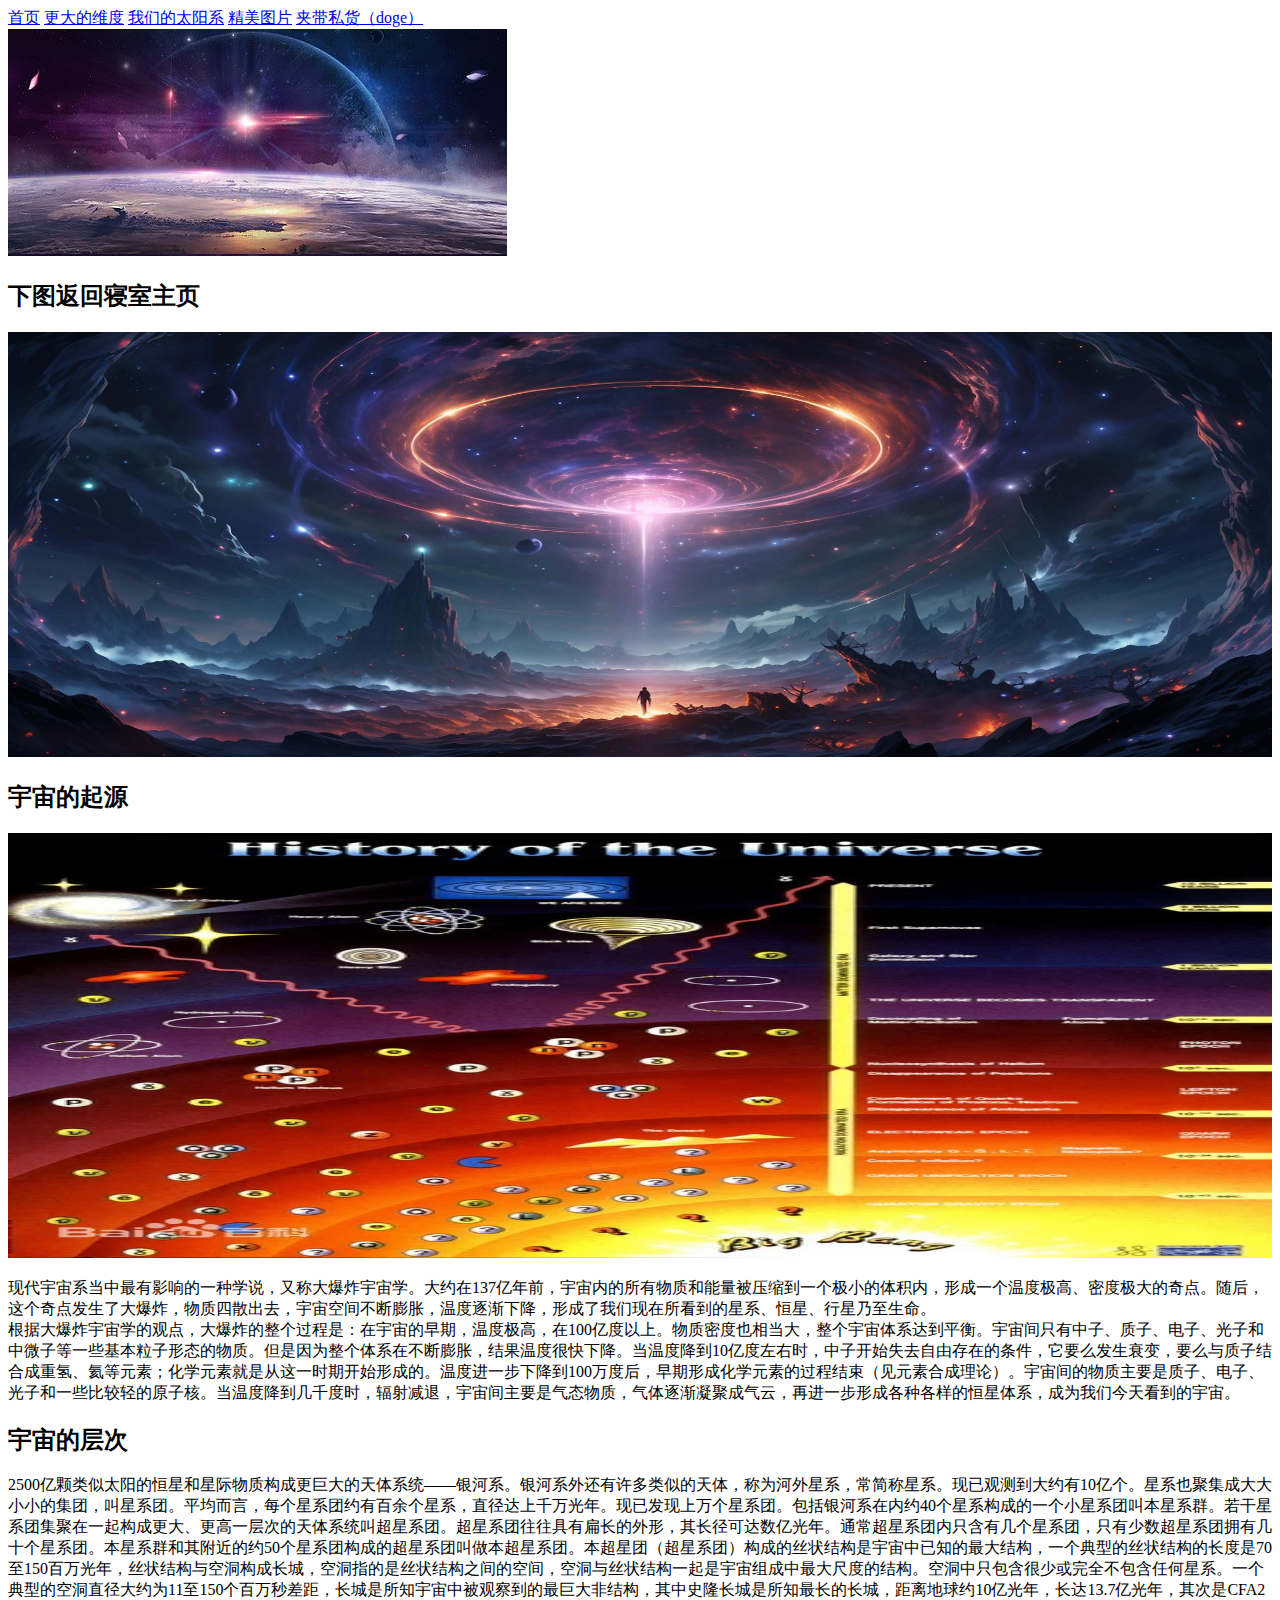
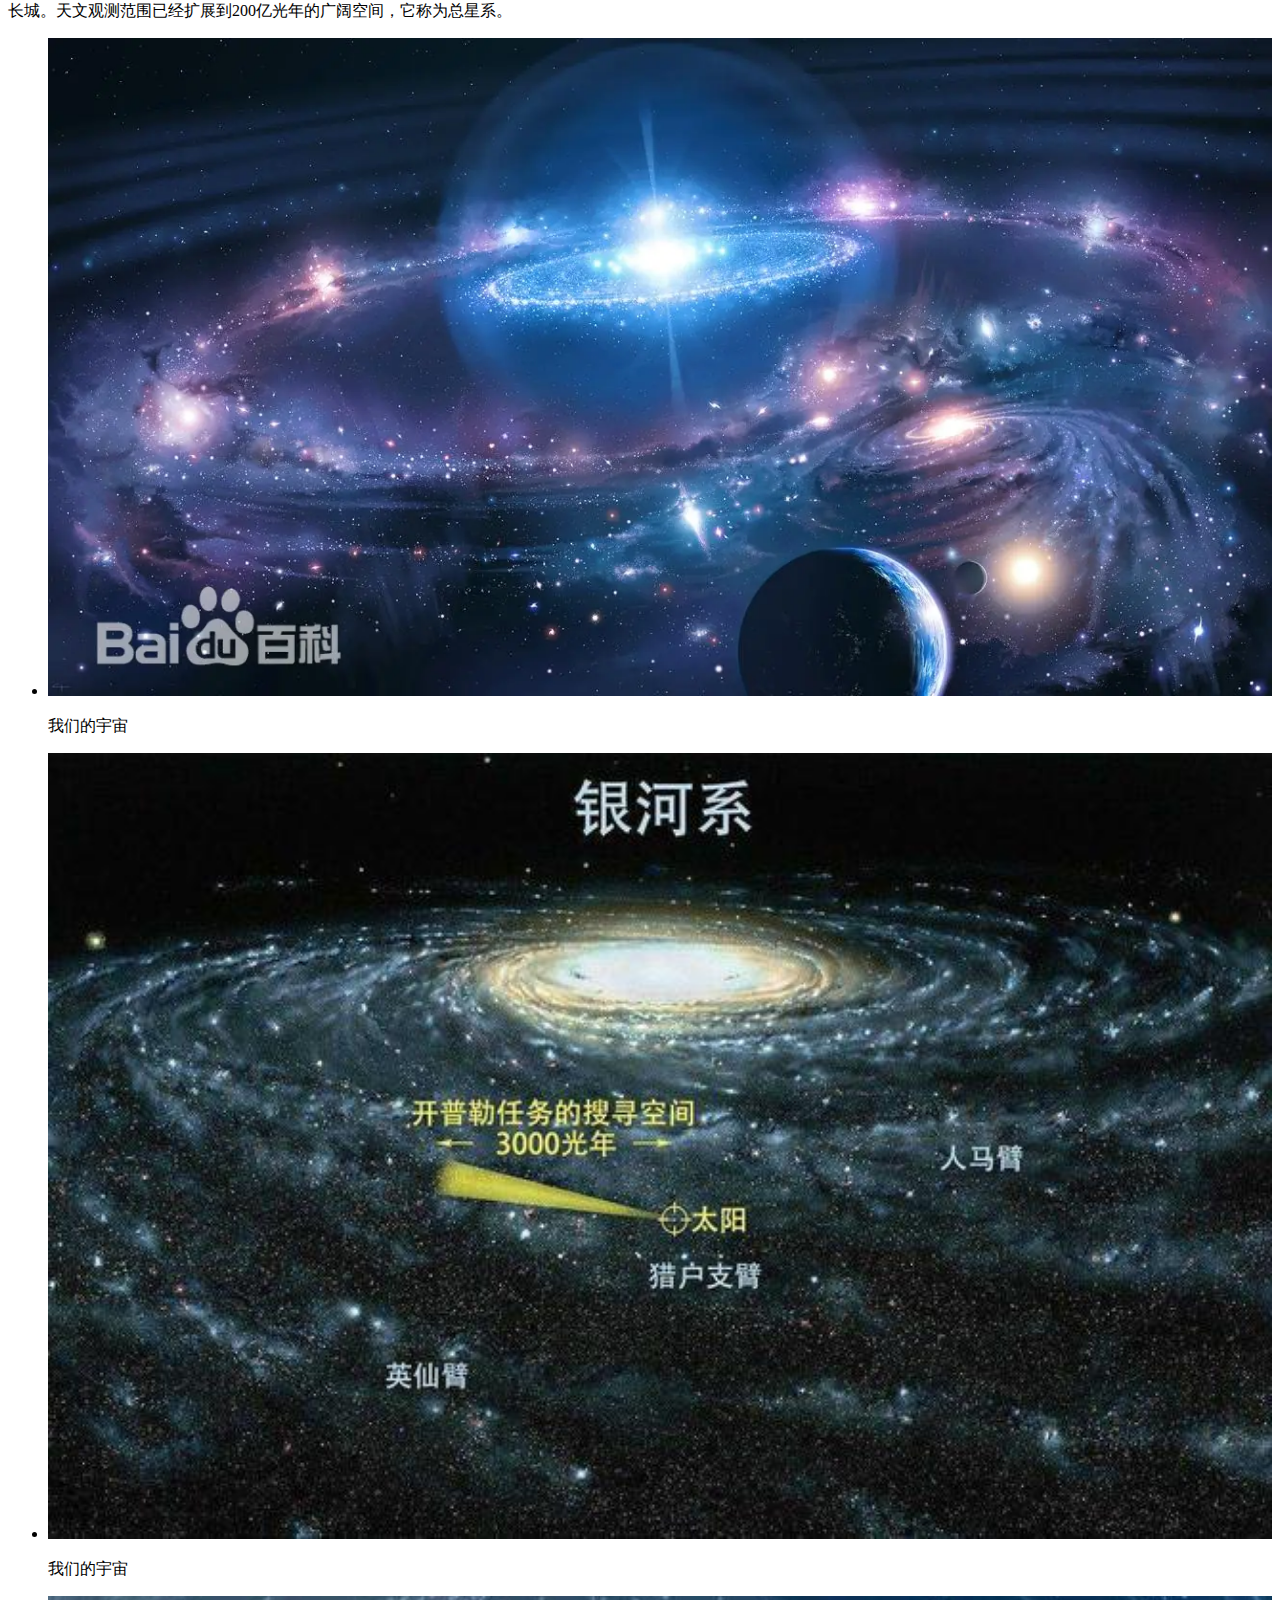
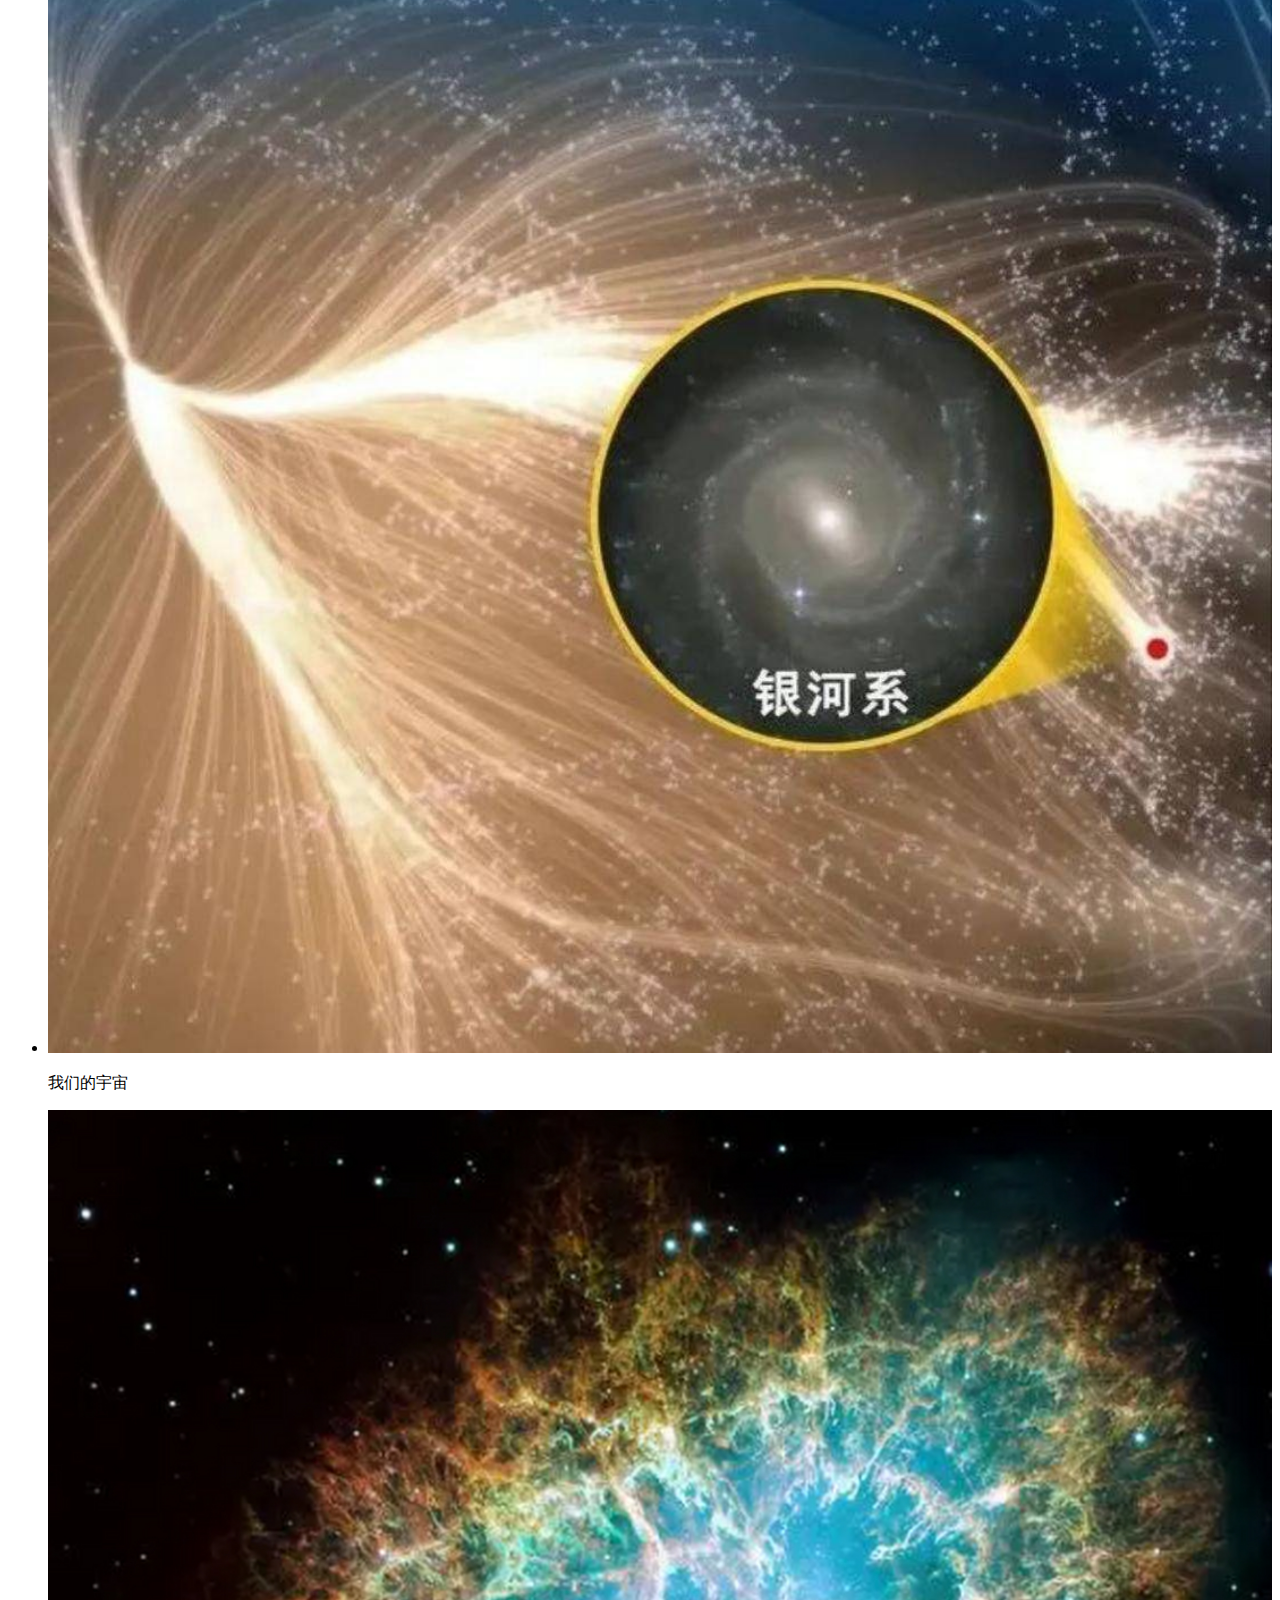
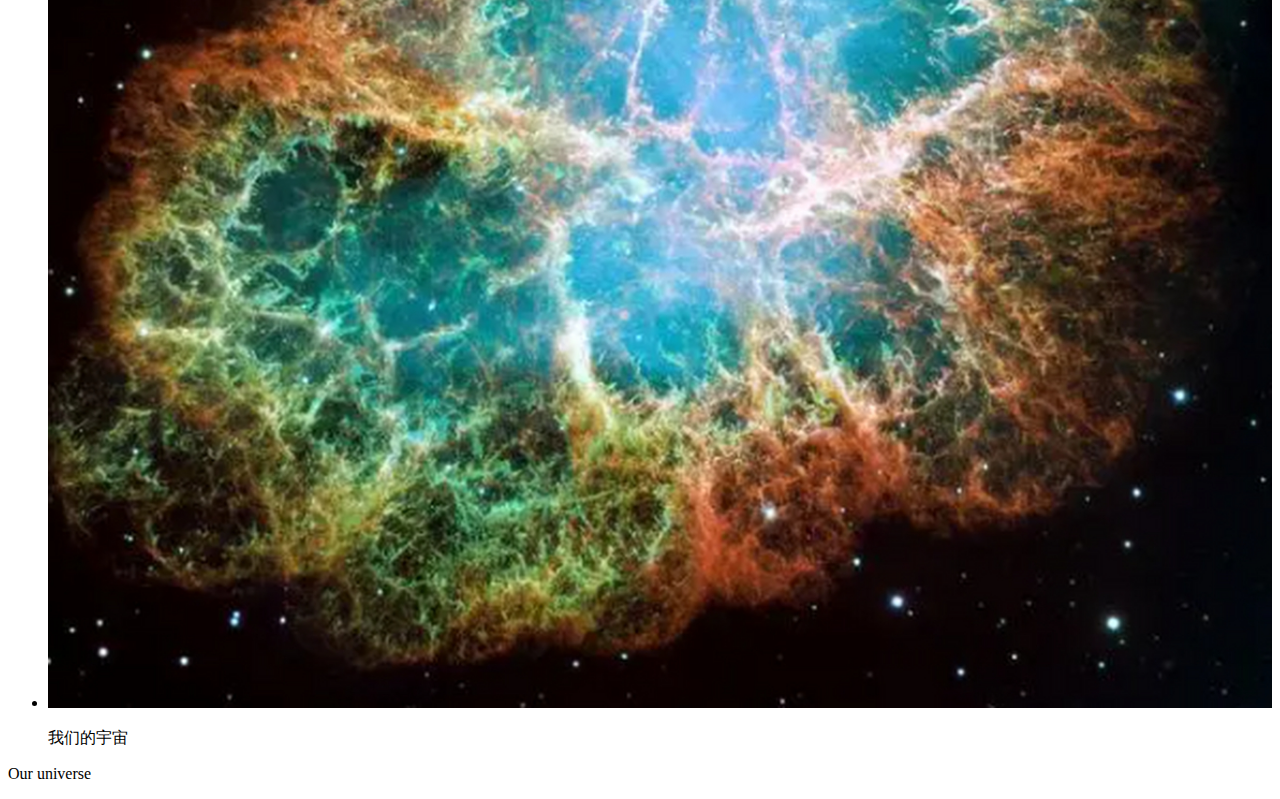
==== index.html @ 3bed8259 "Update index.html" ====
<!DOCTYPE html>
<html>
	<head>
		<meta charset="utf-8">
		<meta name="viewport" content="width=device-width, initial-scale=1">
		<link type="text/css" rel="stylesheet" href="css/bootstrap.css" />
		<link type="text/css" rel="stylesheet" href="css/css.css" />
		<script src="js/jquery.min.js"></script>
		<script type="text/javascript" src="js/bootstrap.js"></script>
		<title>首页</title>
	</head>
	<body style="background:#fff;">
		<!--顶部-->
		<div class="container">
			<header>
				<div class="nav">
				<a href="index.html">首页</a>
				<a href="2nd.html">更大的维度</a>
				<a href="3rd.html">我们的太阳系</a>
				<a href="4th.html">精美图片</a>
				<a href="5th.html">夹带私货（doge）</a>
					<div class="clear">
						</div>
					</div>
			</header>
			<!--内容-->
			<div class=" con">
				<div class="pic">
					<div class="banner">
						<div id="myCarousel" class="carousel slide">
					<img src="banner.jpg">		
					<h2 class="Title">下图返回寝室主页</h2>
					<img src="14.jpg" width="100%" height = "425"/>
				</div>
				<div class="Part1 container">
					<h2 class="Title">宇宙的起源</h2>
					<div class="col-sm-6"> <img src="origin.jpg" width="100%" height = "425"/> </div>
					<div class="col-sm-6 text">
						<p> 现代宇宙系当中最有影响的一种学说，又称大爆炸宇宙学。大约在137亿年前，宇宙内的所有物质和能量被压缩到一个极小的体积内，形成一个温度极高、密度极大的奇点。随后，这个奇点发生了大爆炸，物质四散出去，宇宙空间不断膨胀，温度逐渐下降，形成了我们现在所看到的星系、恒星、行星乃至生命。‌<br>
						根据大爆炸宇宙学的观点，大爆炸的整个过程是：在宇宙的早期，温度极高，在100亿度以上。物质密度也相当大，整个宇宙体系达到平衡。宇宙间只有中子、质子、电子、光子和中微子等一些基本粒子形态的物质。但是因为整个体系在不断膨胀，结果温度很快下降。当温度降到10亿度左右时，中子开始失去自由存在的条件，它要么发生衰变，要么与质子结合成重氢、氦等元素；化学元素就是从这一时期开始形成的。温度进一步下降到100万度后，早期形成化学元素的过程结束（见元素合成理论）。宇宙间的物质主要是质子、电子、光子和一些比较轻的原子核。当温度降到几千度时，辐射减退，宇宙间主要是气态物质，气体逐渐凝聚成气云，再进一步形成各种各样的恒星体系，成为我们今天看到的宇宙。
						</p>
					</div>
				</div>
				<div class="container part2">
					<h2 class="Title"> 宇宙的层次 </h2>
					2500亿颗类似太阳的恒星和星际物质构成更巨大的天体系统——银河系。银河系外还有许多类似的天体，称为河外星系，常简称星系。现已观测到大约有10亿个。星系也聚集成大大小小的集团，叫星系团。平均而言，每个星系团约有百余个星系，直径达上千万光年。现已发现上万个星系团。包括银河系在内约40个星系构成的一个小星系团叫本星系群。若干星系团集聚在一起构成更大、更高一层次的天体系统叫超星系团。超星系团往往具有扁长的外形，其长径可达数亿光年。通常超星系团内只含有几个星系团，只有少数超星系团拥有几十个星系团。本星系群和其附近的约50个星系团构成的超星系团叫做本超星系团。本超星团（超星系团）构成的丝状结构是宇宙中已知的最大结构，一个典型的丝状结构的长度是70至150百万光年，丝状结构与空洞构成长城，空洞指的是丝状结构之间的空间，空洞与丝状结构一起是宇宙组成中最大尺度的结构。空洞中只包含很少或完全不包含任何星系。一个典型的空洞直径大约为11至150个百万秒差距，长城是所知宇宙中被观察到的最巨大非结构，其中史隆长城是所知最长的长城，距离地球约10亿光年，长达13.7亿光年，其次是CFA2长城。天文观测范围已经扩展到200亿光年的广阔空间，它称为总星系。
					<ul>
						<li class="col-sm-3"><img src="rank.jpg" width="100%" style="object-fit: cover;" /> <p>我们的宇宙</p></li>
						<li class="col-sm-3"><img src="picture.jpg" width="100%" style="object-fit: cover;" /> <p>我们的宇宙</p></li>
						<li class="col-sm-3"><img src="big.jpg" width="100%" style="object-fit: cover;" /> <p>我们的宇宙</p></li>
						<li class="col-sm-3"><img src="star.jpg" width="100%" style="object-fit: cover;" /> <p>我们的宇宙</p></li>
					</ul>
				</div>
				
			</div>
			<!--底部-->
			<footer>
				<p>Our universe</p>
			</footer>
		</div>
	</body>
</html>
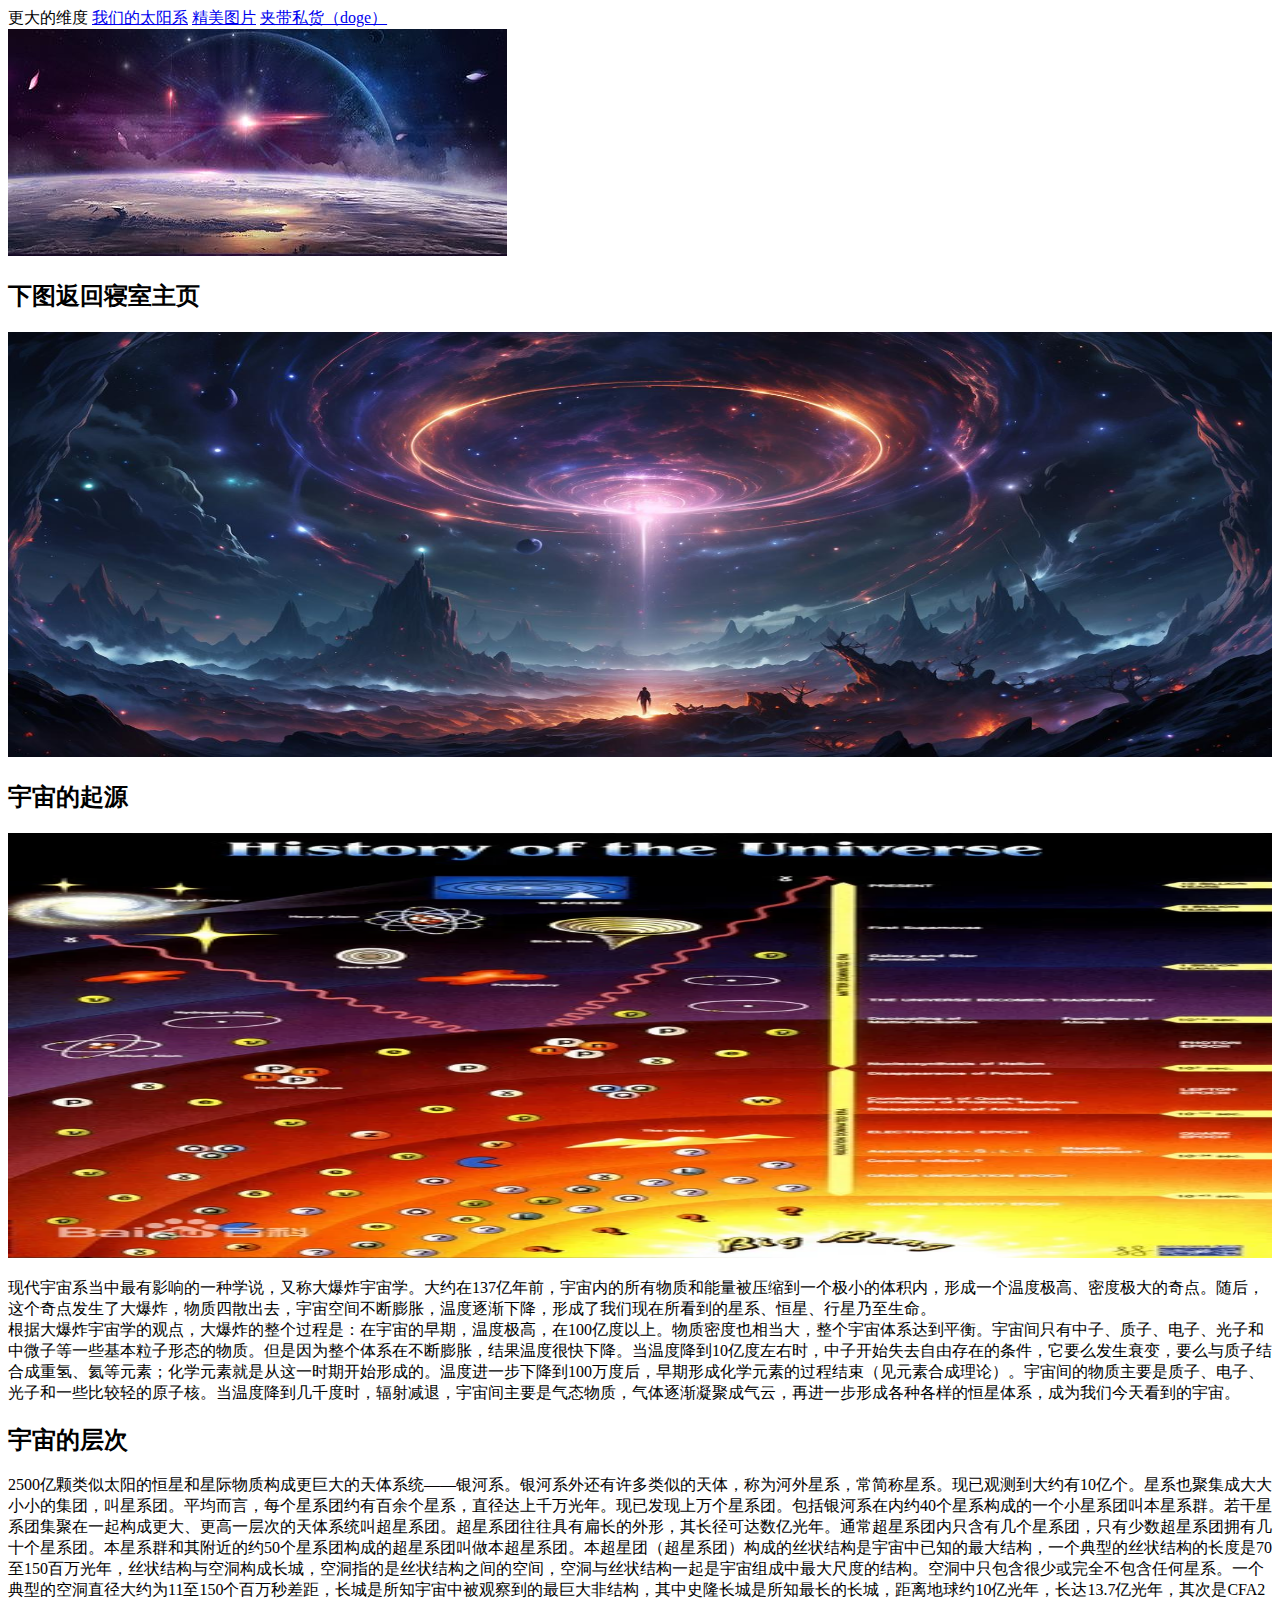
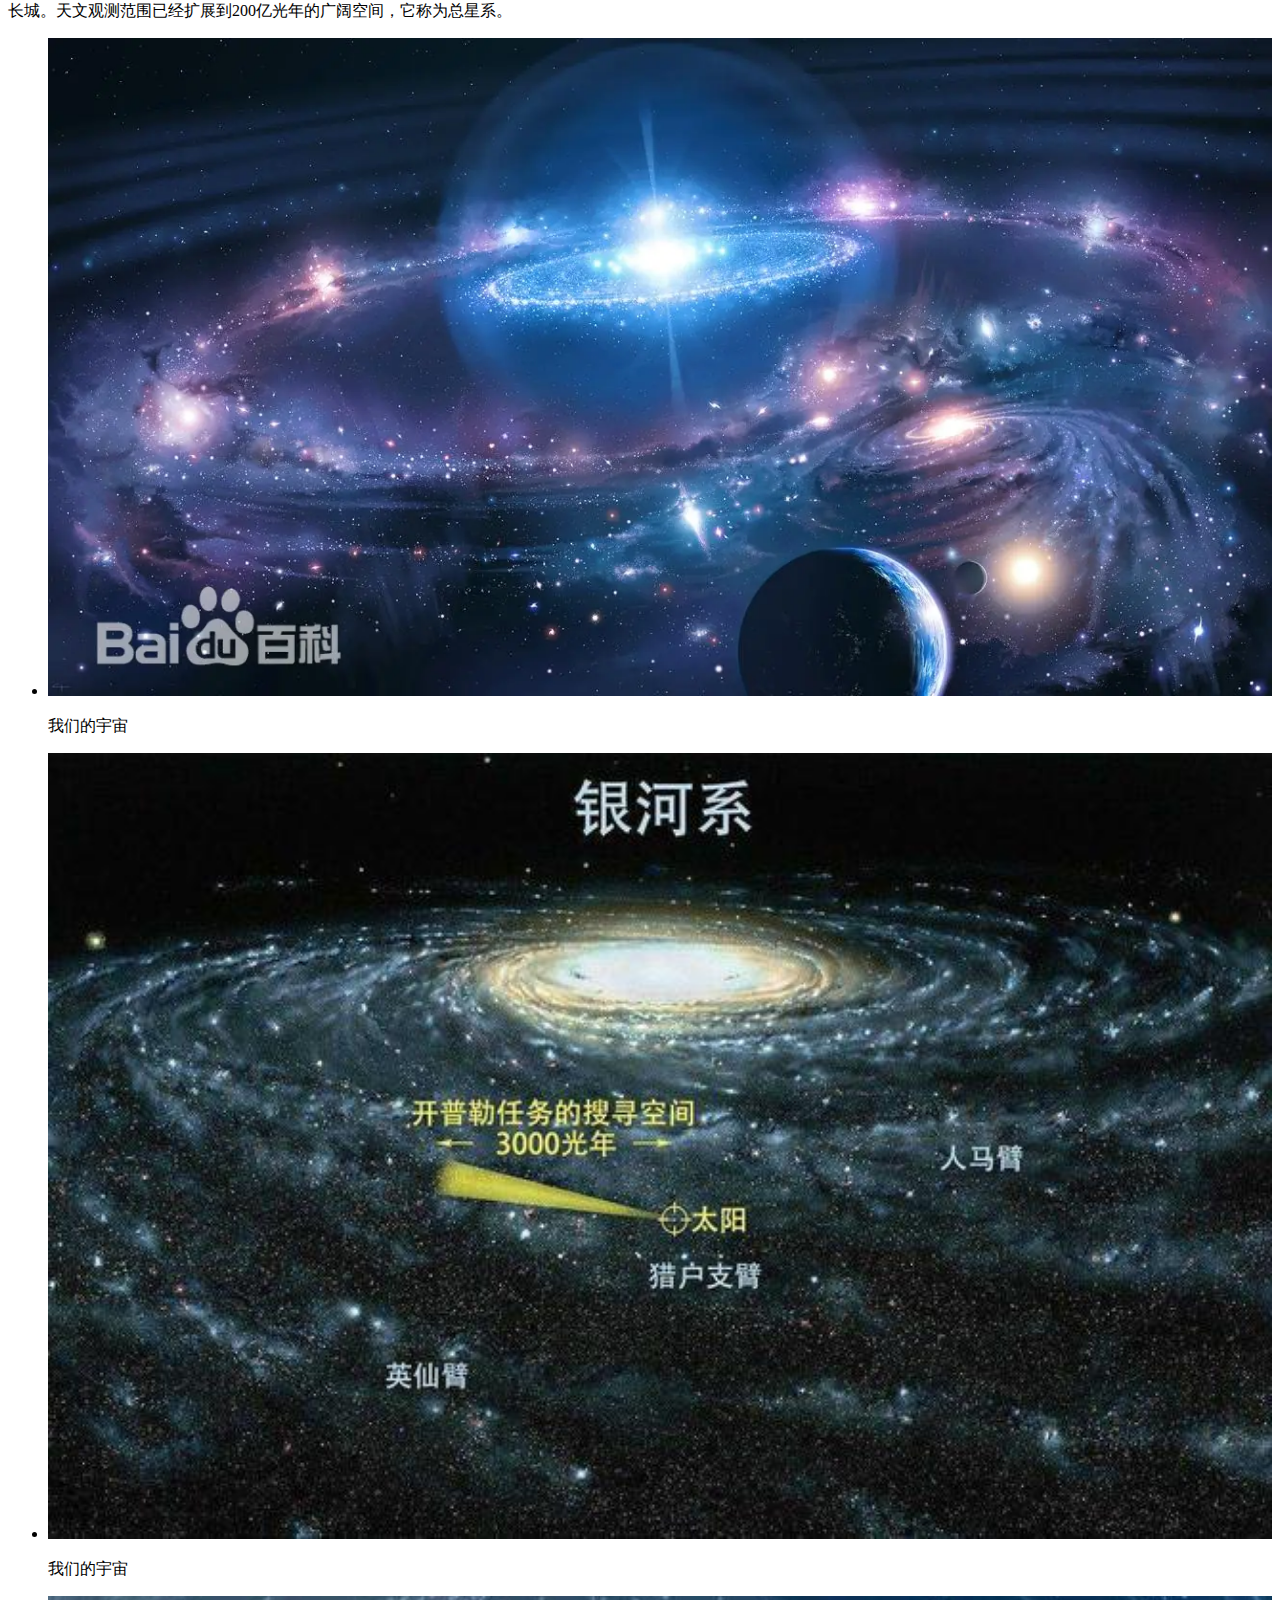
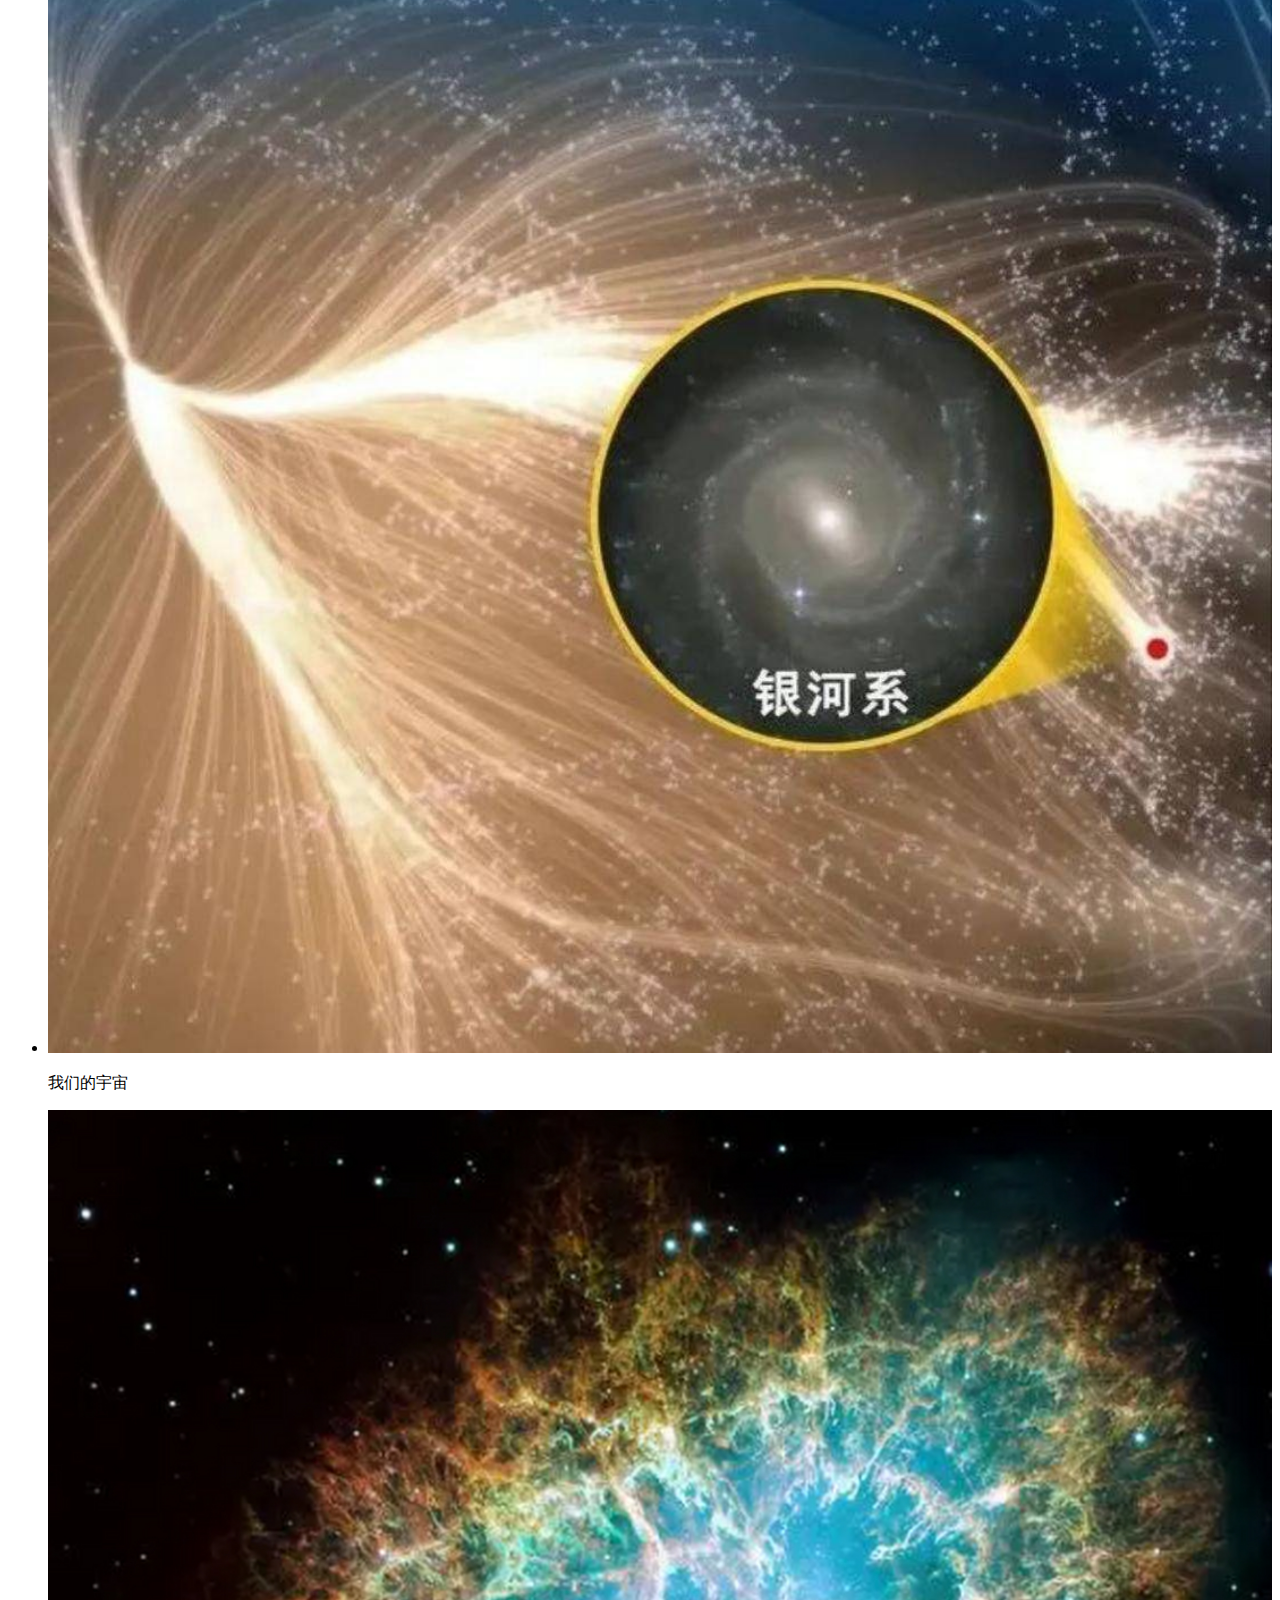
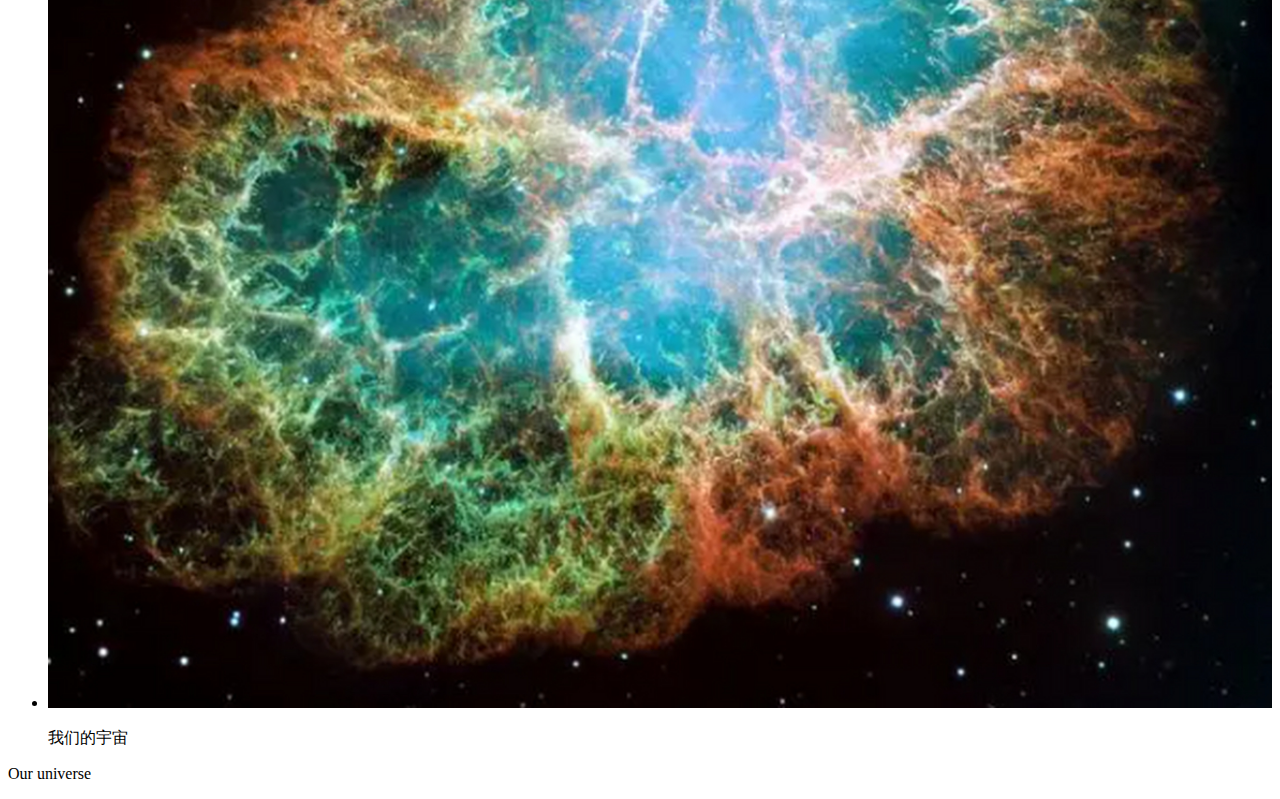
==== commit d53aa56f: "Update index.html" ====
--- a/index.html
+++ b/index.html
@@ -14,7 +14,8 @@
 		<div class="container">
 			<header>
 				<div class="nav">
-				<a href="index.html">首页</a>
+					<div>
+				<area shape="rect" coords="90,696,310,754"href="index.html" target="_self" alt="首页”>
 				<a href="2nd.html">更大的维度</a>
 				<a href="3rd.html">我们的太阳系</a>
 				<a href="4th.html">精美图片</a>
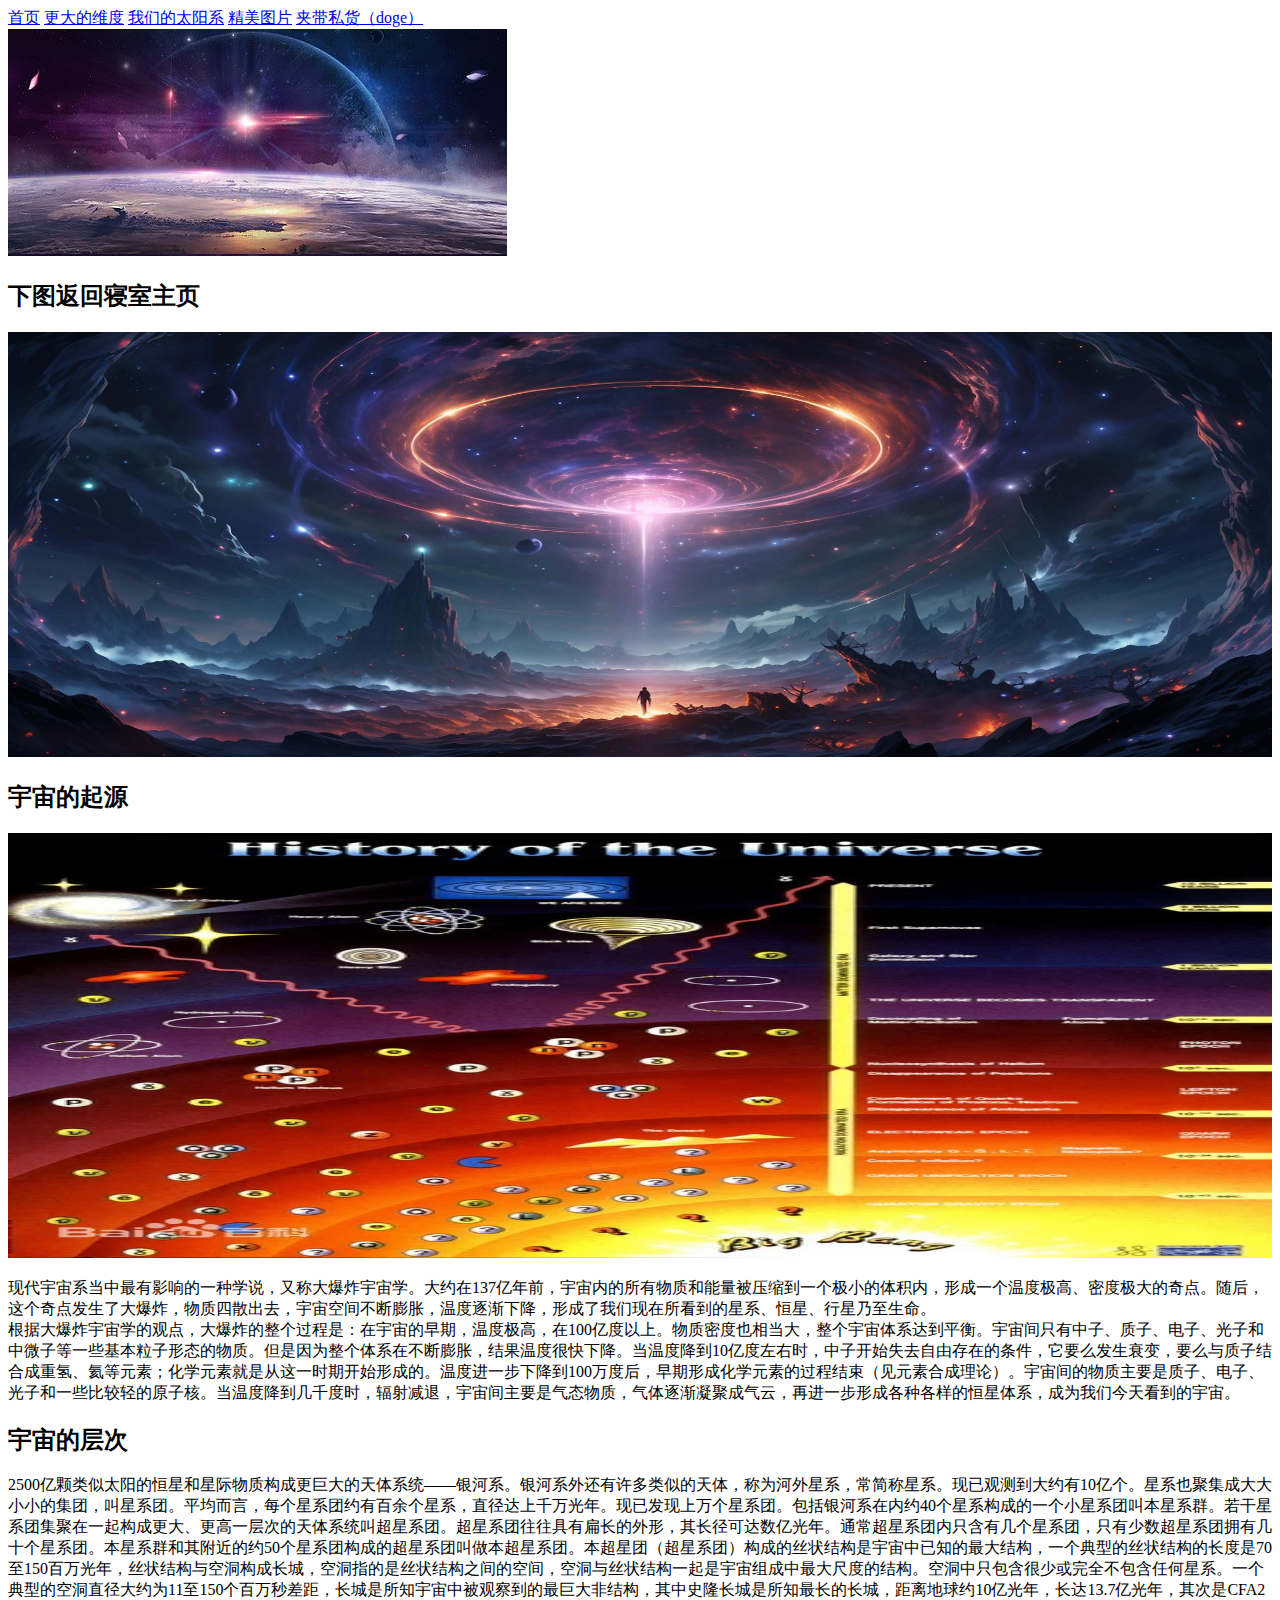
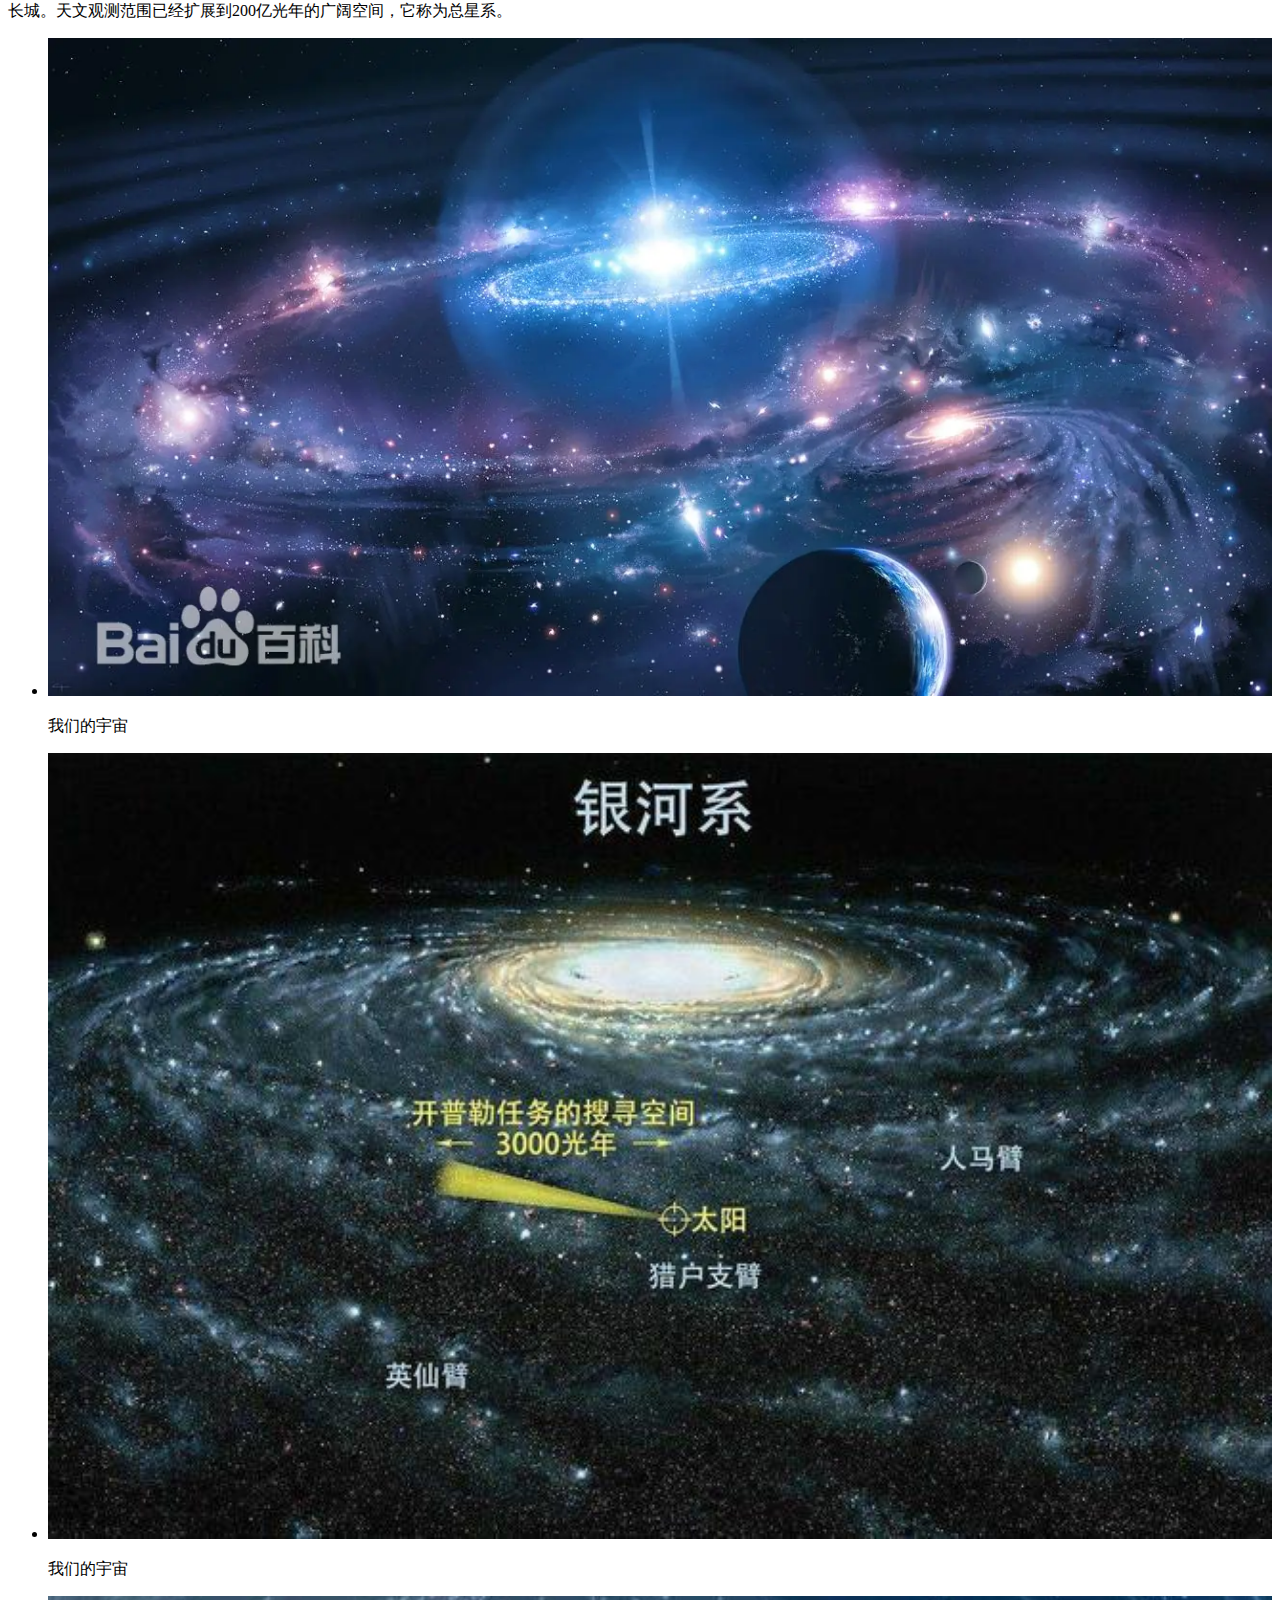
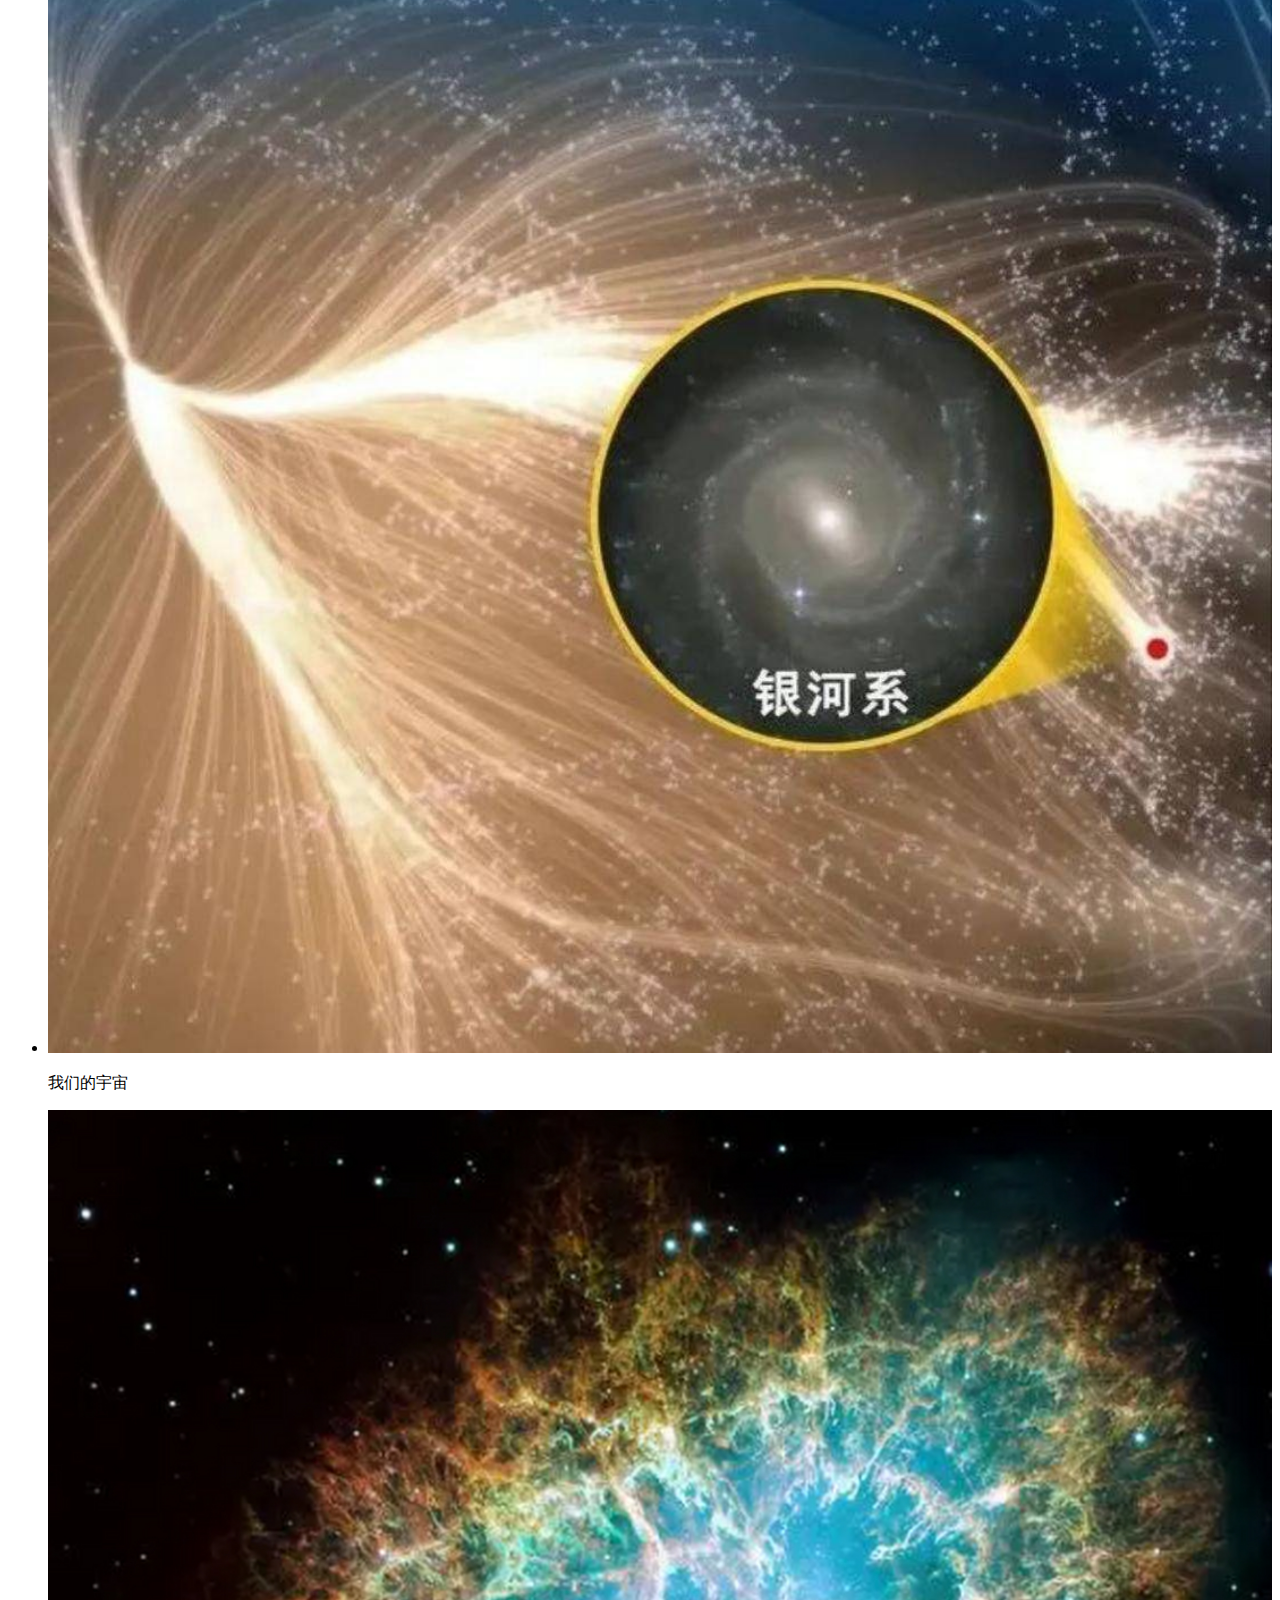
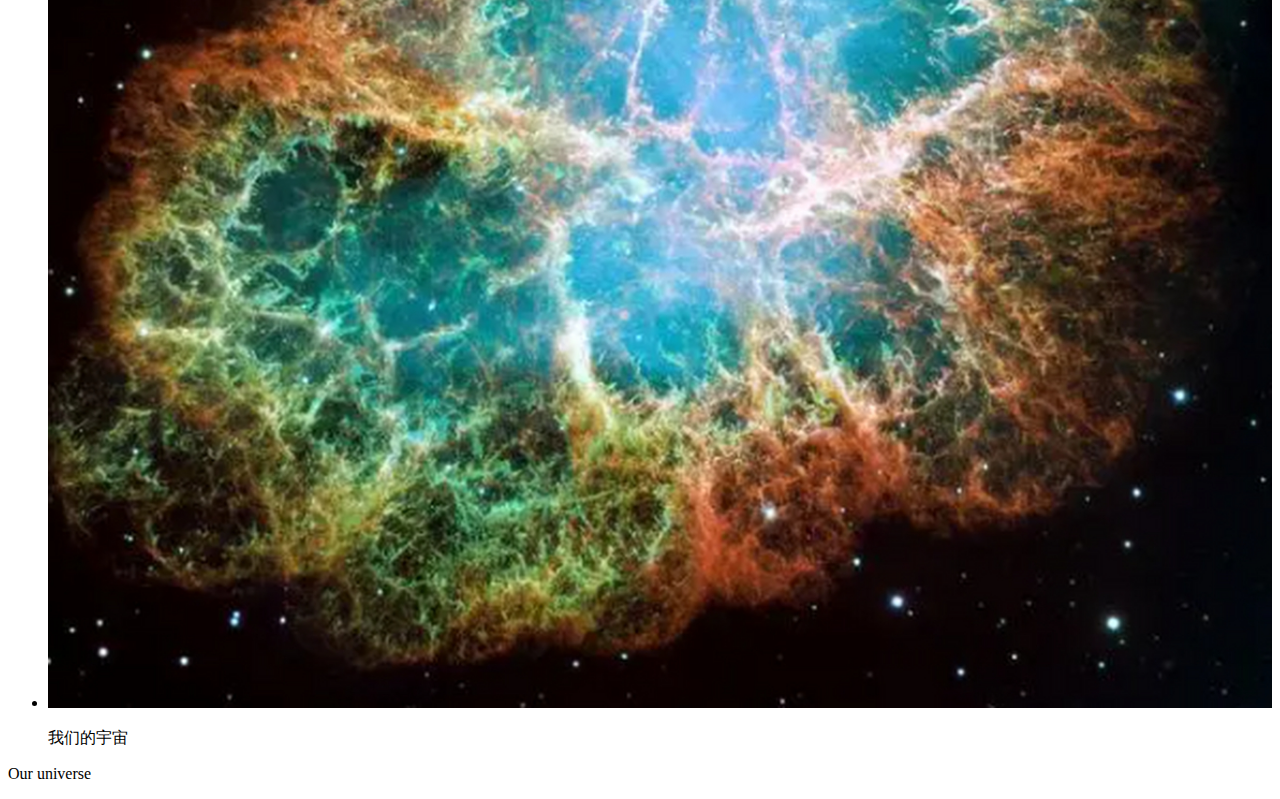
==== commit 1d75b569: "Update index.html" ====
--- a/index.html
+++ b/index.html
@@ -14,8 +14,7 @@
 		<div class="container">
 			<header>
 				<div class="nav">
-					<div>
-				<area shape="rect" coords="90,696,310,754"href="index.html" target="_self" alt="首页”>
+				<a href="index.html">首页</a>
 				<a href="2nd.html">更大的维度</a>
 				<a href="3rd.html">我们的太阳系</a>
 				<a href="4th.html">精美图片</a>
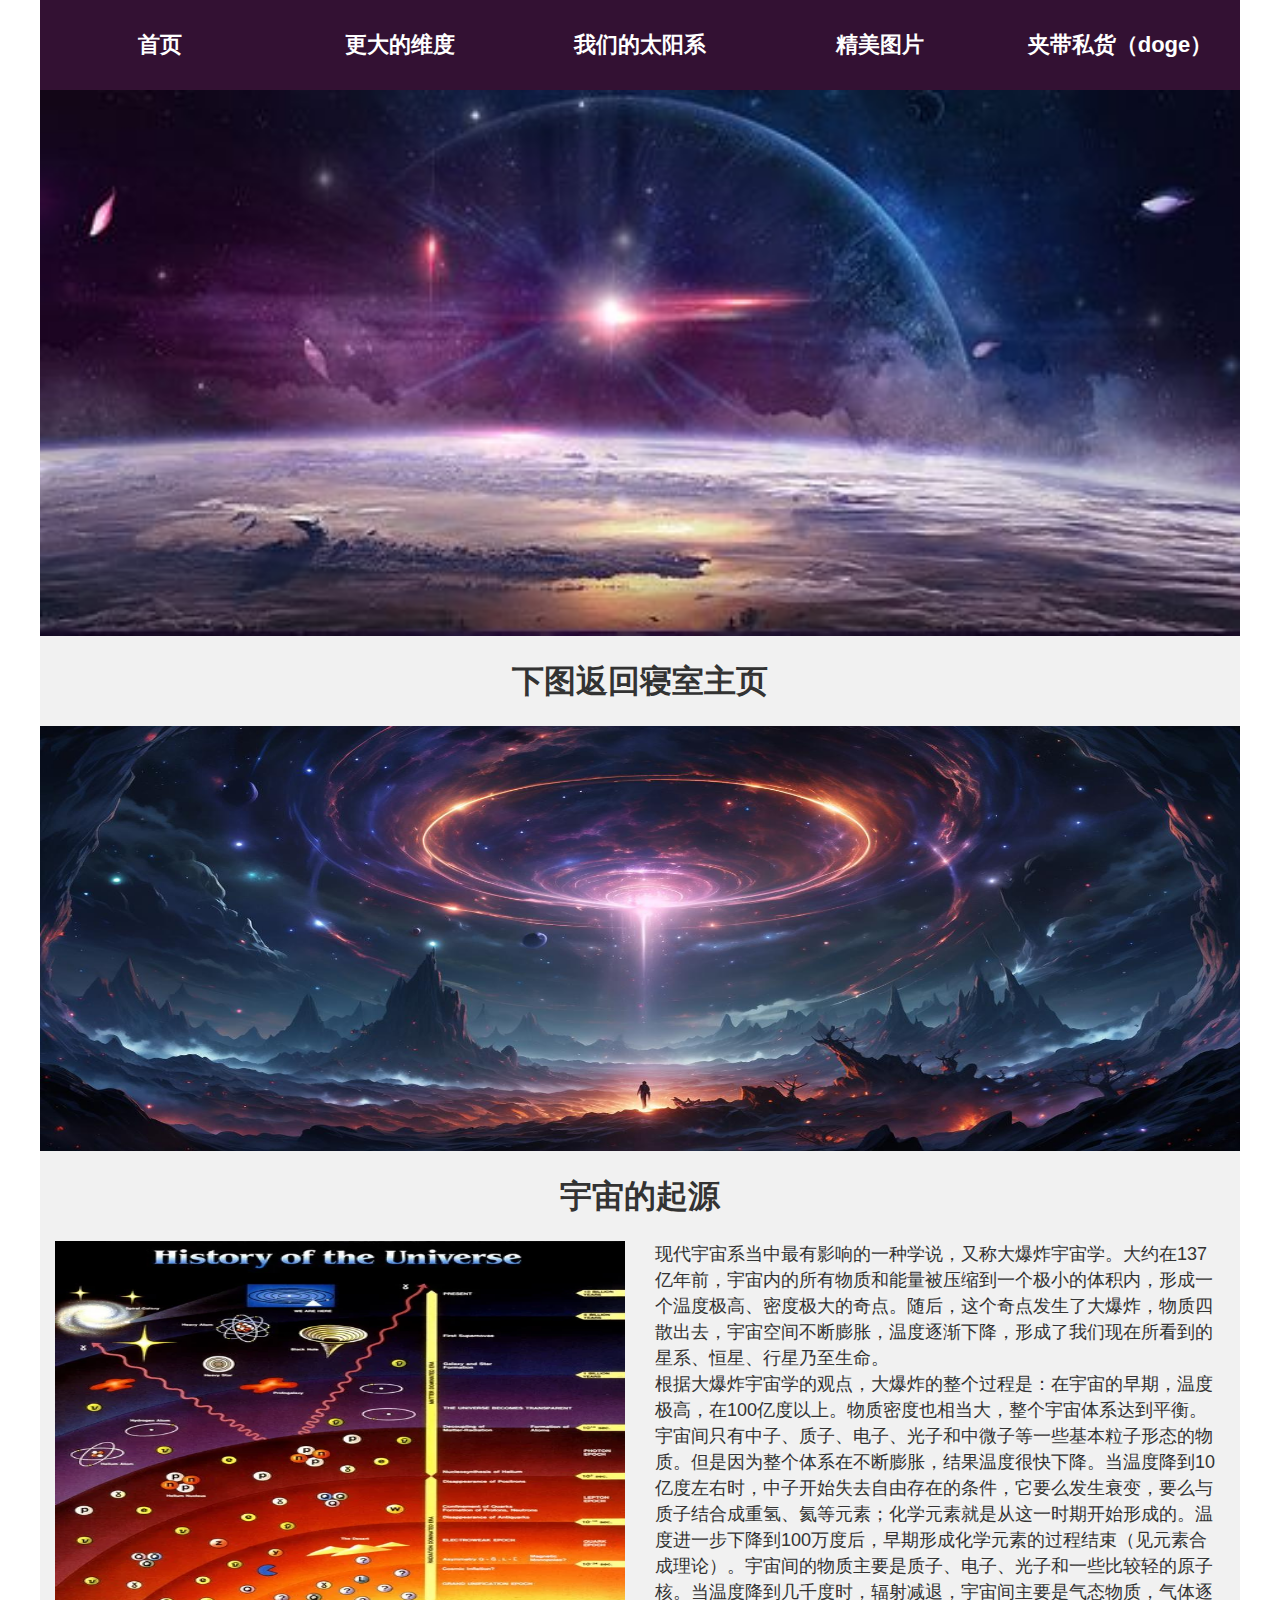
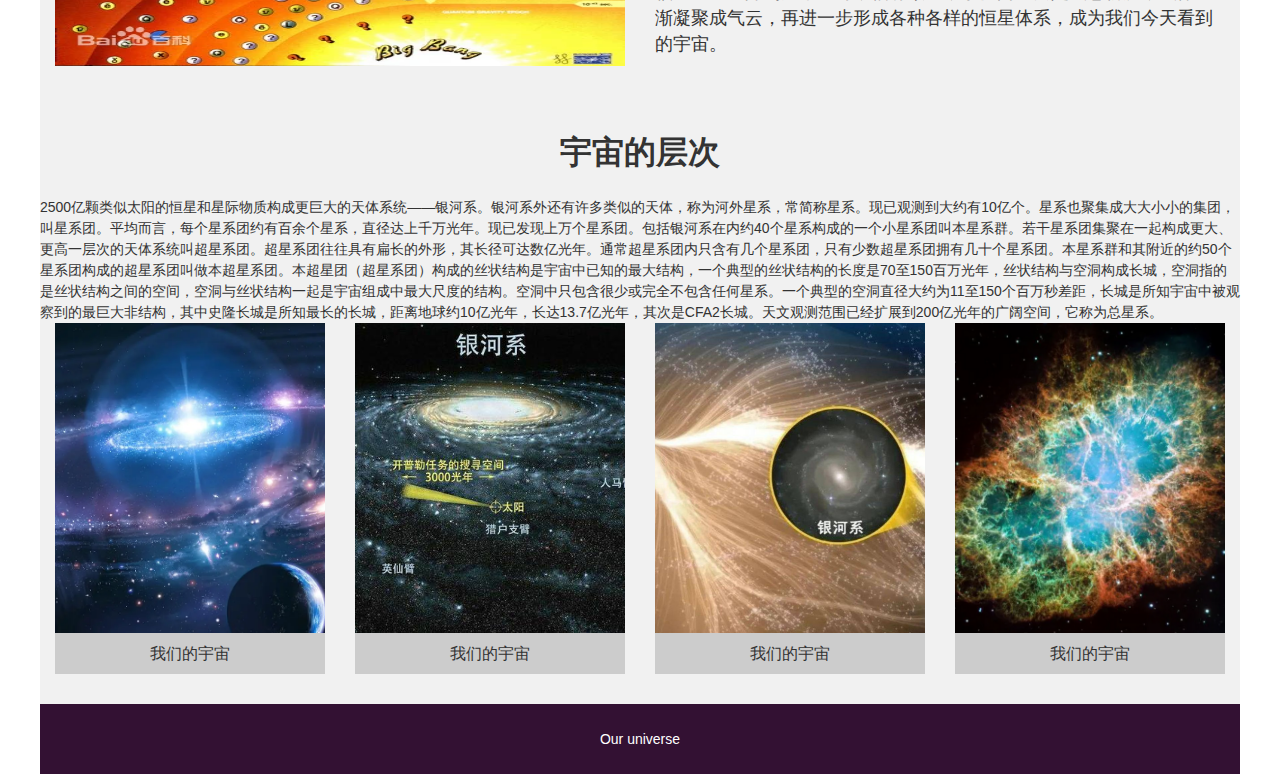
==== commit db3eca3c: "Update index.html" ====
--- a/index.html
+++ b/index.html
@@ -3,10 +3,10 @@
 	<head>
 		<meta charset="utf-8">
 		<meta name="viewport" content="width=device-width, initial-scale=1">
-		<link type="text/css" rel="stylesheet" href="css/bootstrap.css" />
-		<link type="text/css" rel="stylesheet" href="css/css.css" />
-		<script src="js/jquery.min.js"></script>
-		<script type="text/javascript" src="js/bootstrap.js"></script>
+		<link type="text/css" rel="stylesheet" href="bootstrap.css" />
+		<link type="text/css" rel="stylesheet" href="css.css" />
+		<script src="jquery.min.js"></script>
+		<script type="text/javascript" src="bootstrap.js"></script>
 		<title>首页</title>
 	</head>
 	<body style="background:#fff;">
--- a/css.css
+++ b/css.css
@@ -0,0 +1,442 @@
+/*通用类*/
+* {
+	margin: 0;
+	padding: 0;
+}
+
+body {
+	margin: 0 auto;
+	line-height: 21px
+}
+
+img {
+	border: none;
+	min-width: 100%;
+}
+
+a {
+	cursor: pointer;
+	color: #333;
+	text-decoration: none;
+	outline: none;
+}
+
+em {
+	font-style: normal;
+}
+
+.lt {
+	float: left;
+}
+
+.rt {
+	float: right;
+}
+
+ul,
+li,
+h1,
+h2,
+h3,
+p {
+	padding: 0;
+	margin: 0;
+	list-style: none
+}
+
+ul {
+	list-style-type: none;
+}
+
+.clear {
+	clear: both
+}
+
+/*header 开始*/
+header {
+	height: 90px;
+	border-bottom: 2px solid #f1f1f1;
+}
+
+header .logo {
+	float: left;
+	height: 90px;
+	width: auto;
+	margin: 0 auto;
+}
+
+header .logo img {
+	width: auto;
+	height: 100%;
+}
+
+header .nav {
+	float: left;
+	width: 100%;
+	text-align: center;
+	height: 90px;
+	line-height: 90px;
+	background: #313;
+}
+
+header .nav a {
+	float: left;
+	width: 20%;
+	display: inline-block;
+	text-align: center;
+	color: #fff;
+	font-size: 22px;
+	font-weight: bold;
+	text-decoration: none
+}
+
+header .nav a:hover {
+	background: #FF916C
+}
+
+.banner {
+	background-size: cover;
+}
+
+.banner img {
+	width: 100%;
+
+	display: block;
+}
+.item img{
+	height: 260px!important;
+	object-fit: cover;
+}
+footer {
+	text-align: center;
+	color: #fff;
+	background: #313
+}
+
+footer p {
+	height: 70px;
+	line-height: 70px;
+}
+
+.Title {
+	font-size: 32px;
+	color: #333;
+	text-align: center;
+	font-weight: bold;
+	height: 50px;
+	line-height: 50px;
+	margin: 20px 10px;
+	overflow: hidden;
+	text-overflow: ellipsis;
+	white-space: nowrap;
+}
+
+.con .text {
+	font-size: 18px;
+	color: #333;
+	line-height: 26px;
+}
+
+.con .text p {
+	margin: 0 0 10px 0;
+}
+
+.Part1 {
+	padding-bottom: 40px
+}
+
+.part2 {
+	margin-bottom: 0px;
+}
+
+.part2 li {
+	text-align: center;
+	margin-bottom: 30px;
+}
+
+.part2 li p {
+	font-size: 16px;
+	padding: 10px 0;
+	display: block;
+	background: #CCC;
+}
+
+.part2 li img {
+	height: 310px;
+}
+
+.container {
+	background: #f1f1f1;
+}
+
+.bj {
+	display: block;
+	width: 100%;
+	background: url(../images/bj.gif);
+	height: 40px;
+	margin-bottom: 20px;
+}
+
+.part3 li {
+	text-align: left;
+}
+
+.part3 li h3 {
+	font-size: 20px;
+	line-height: 40px;
+	overflow: hidden;
+	text-overflow: ellipsis;
+	white-space: nowrap;
+	text-align: center;
+}
+
+.part3 li p {
+	padding: 10px 15px;
+	box-sizing: border-box;
+	padding: 10px;
+	min-height: 210px;
+	line-height: 26px;
+	color: #333;
+	overflow: hidden;
+	font-size: 14px;
+}
+
+.part4 li {
+	height: 278px;
+
+	margin-bottom: 20px;
+	overflow: hidden;
+}
+
+.part4 li img {
+	width: 100%;
+	height: 100%;
+	object-fit: cover;
+	-webkit-transition: all 0.3s;
+	-moz-transition: all 0.3s;
+	-o-transition: all 0.3s;
+	transition: all 0.3s;
+}
+
+.part4 li img:hover {
+	transform: scale(1.1);
+	-webkit-transform: scale(1.1);
+	-moz-transform: scale(1.1);
+}
+
+.form_con {
+	margin: 30px 0;
+	font-size: 16px;
+}
+
+.form_con .phone {
+	width: 80%;
+	height: 36px;
+	padding: 0 15px;
+	box-sizing: border-box;
+	font-size: 14xp;
+	margin-bottom: 10px;
+	display: block;
+}
+
+.form_con .phone.oi {
+	height: 120px;
+}
+
+.form_con button {
+	width: 140px;
+	height: 36px;
+	background: #666;
+	border: none;
+	color: #fff;
+}
+
+.ditu {
+	position: relative;
+}
+
+.xiaoqi {
+	position: absolute;
+	width: 50px;
+	top: 30px;
+	left: 20%;
+}
+
+.xiaoqi img {
+	width: 100%;
+}
+
+.xiaoqi1 {
+	animation: my1 2s ease-in-out infinite;
+	-webkit-animation: my1 ease-in-out 2s infinite;
+}
+
+.xiaoqi2 {
+	position: absolute;
+	width: 50px;
+	top: 30%;
+	left: 30%;
+	animation: my1 2s ease-in-out infinite;
+	-webkit-animation: my1 ease-in-out 2s infinite;
+}
+
+.xiaoqi3 {
+	position: absolute;
+	width: 50px;
+	top: 60%;
+	left: 80%;
+	animation: my1 2s ease-in-out infinite;
+	-webkit-animation: my1 ease-in-out 2s infinite;
+}
+.part3y ul li img{
+    height: 350px;
+    display: block;
+    width: 100%;
+    object-fit: cover;
+}
+.smart-green {
+	margin-left: auto;
+	margin-right: auto;
+	max-width: 500px;
+	background: #F8F8F8;
+	padding: 30px 30px 20px 30px;
+	font: 12px Arial, Helvetica, sans-serif;
+	color: #666;
+	border-radius: 5px;
+	-webkit-border-radius: 5px;
+	-moz-border-radius: 5px;
+}
+
+.smart-green h1 {
+	font: 24px "Trebuchet MS", Arial, Helvetica, sans-serif;
+	padding: 20px 0px 20px 40px;
+	display: block;
+	margin: -30px -30px 10px -30px;
+	color: #FFF;
+	background: #313;
+	text-shadow: 1px 1px 1px #949494;
+	border-radius: 5px 5px 0px 0px;
+	-webkit-border-radius: 5px 5px 0px 0px;
+	-moz-border-radius: 5px 5px 0px 0px;
+	border-bottom: 1px solid #313;
+}
+
+.smart-green h1>span {
+	display: block;
+	font-size: 11px;
+	color: #FFF;
+}
+
+.smart-green label {
+	display: block;
+	margin: 0px 0px 5px;
+}
+
+.smart-green label>span {
+	float: left;
+	margin-top: 10px;
+	color: #5E5E5E;
+}
+
+.smart-green input[type="text"],
+.smart-green input[type="email"],
+.smart-green textarea,
+.smart-green select {
+	color: #555;
+	height: 30px;
+	line-height: 15px;
+	width: 100%;
+	padding: 0px 0px 0px 10px;
+	margin-top: 2px;
+	border: 1px solid #E5E5E5;
+	background: #FBFBFB;
+	outline: 0;
+	-webkit-box-shadow: inset 1px 1px 2px rgba(238, 238, 238, 0.2);
+	box-shadow: inset 1px 1px 2px rgba(238, 238, 238, 0.2);
+	font: normal 14px/14px Arial, Helvetica, sans-serif;
+}
+
+.smart-green textarea {
+	height: 100px;
+	padding-top: 10px;
+}
+
+
+.smart-green .button {
+	background-color:#313;
+	border-radius: 5px;
+	-webkit-border-radius: 5px;
+	-moz-border-border-radius: 5px;
+	border: none;
+	padding: 10px 25px 10px 25px;
+	color: #FFF;
+	text-shadow: 1px 1px 1px #949494;
+}
+
+.smart-green .button:hover {
+	background-color: #313;
+}
+
+
+
+
+.san p{font-size: 16px;margin: 20px 0; padding: 20px;}
+
+
+
+
+
+
+
+
+@media only screen and (max-width:1000px) {
+	header .nav a {
+		font-size: 20px;
+	}
+}
+
+@media only screen and (max-width:746px) {
+
+	header .nav {
+		width: 100%;
+		height: 50px;
+		line-height: 50px;
+	}
+
+	header .logo {
+		height: 50px;
+	}
+
+	header .nav a {
+		font-size: 14px;
+		width: auto;
+		margin: 0 5px;
+	}
+
+	.part2 li img {
+		height: auto;
+	}
+
+	.part4 li {
+		height: auto;
+	}
+
+	.Title {
+		font-size: 20px;
+	}
+
+	.text {
+		font-size: 14px;
+		line-height: 26px;
+	}
+	header {
+	    height: 50px;
+	    border-bottom: 2px solid #f1f1f1;
+	}
+	.smart-green {
+	    max-width: 80%;
+	    padding: 15px;
+	}
+}
+
+
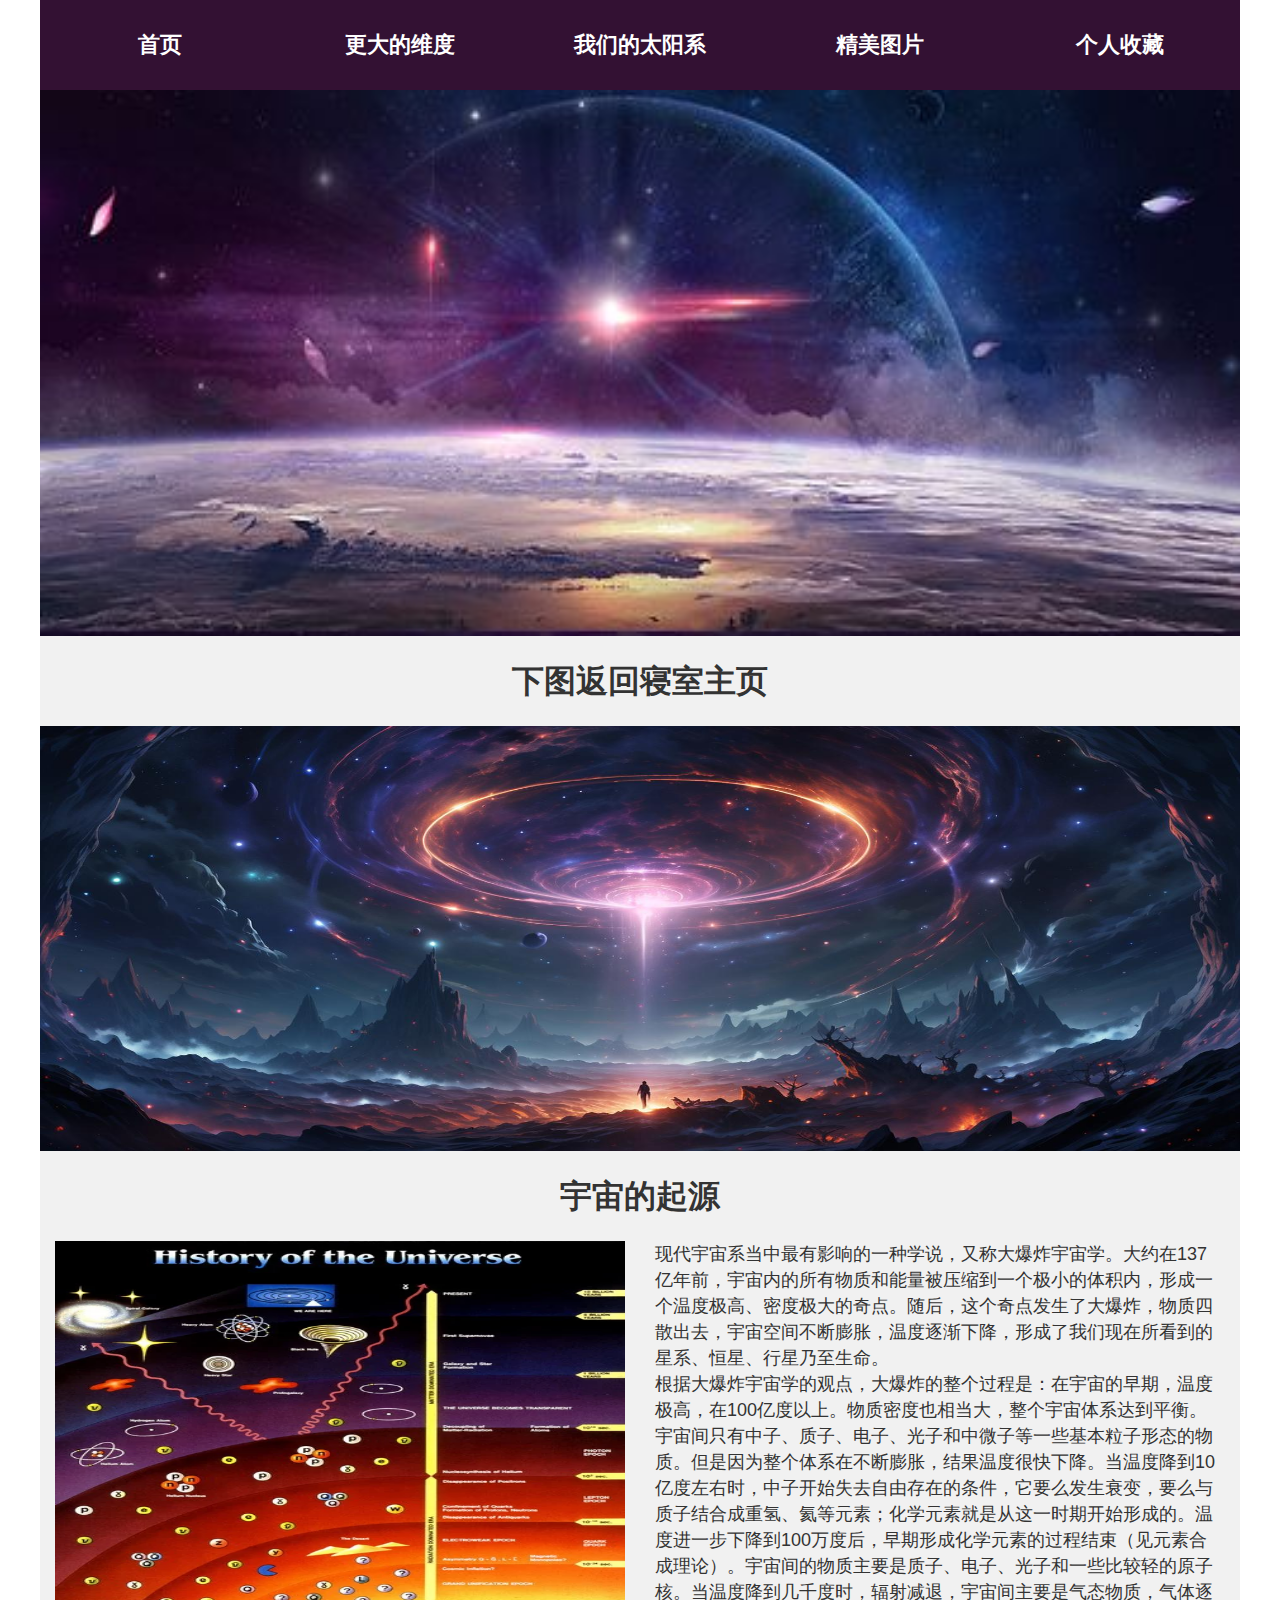
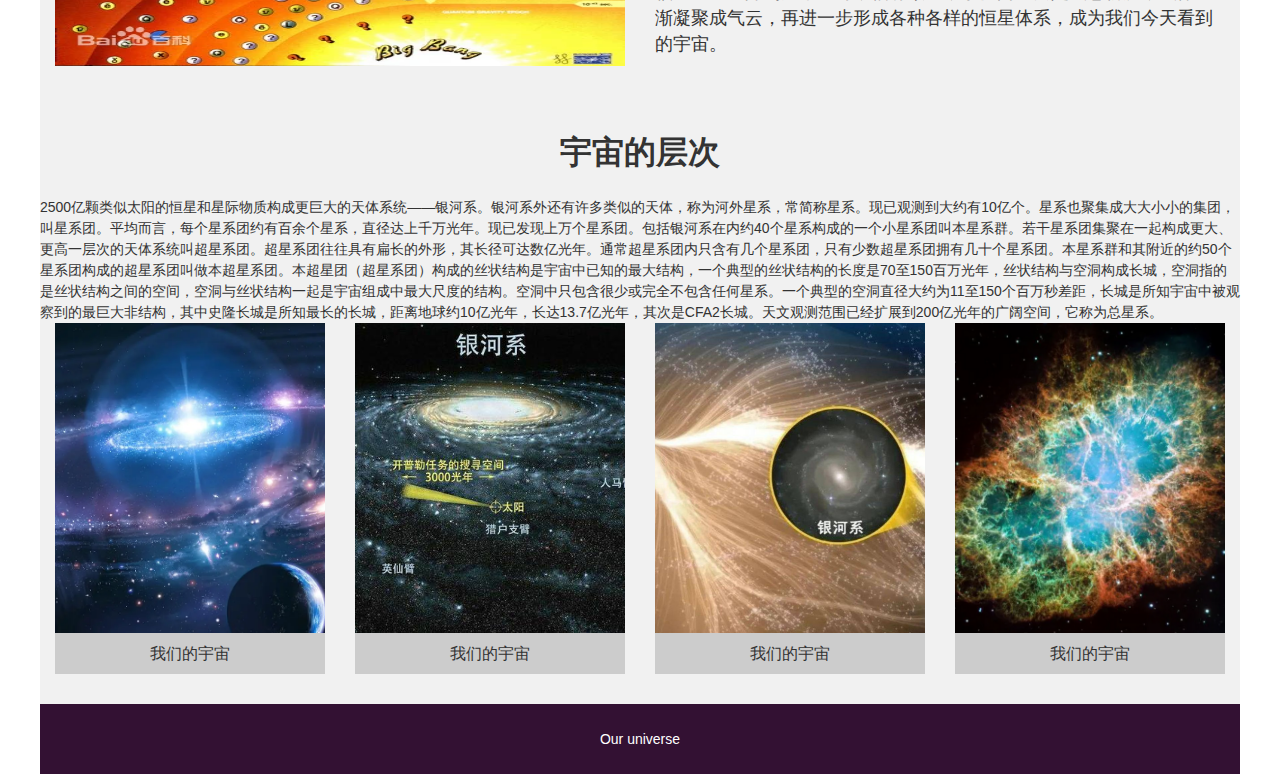
==== commit fc4479a2: "Update index.html" ====
--- a/index.html
+++ b/index.html
@@ -18,7 +18,7 @@
 				<a href="2nd.html">更大的维度</a>
 				<a href="3rd.html">我们的太阳系</a>
 				<a href="4th.html">精美图片</a>
-				<a href="5th.html">夹带私货（doge）</a>
+				<a href="5th.html">个人收藏</a>
 					<div class="clear">
 						</div>
 					</div>
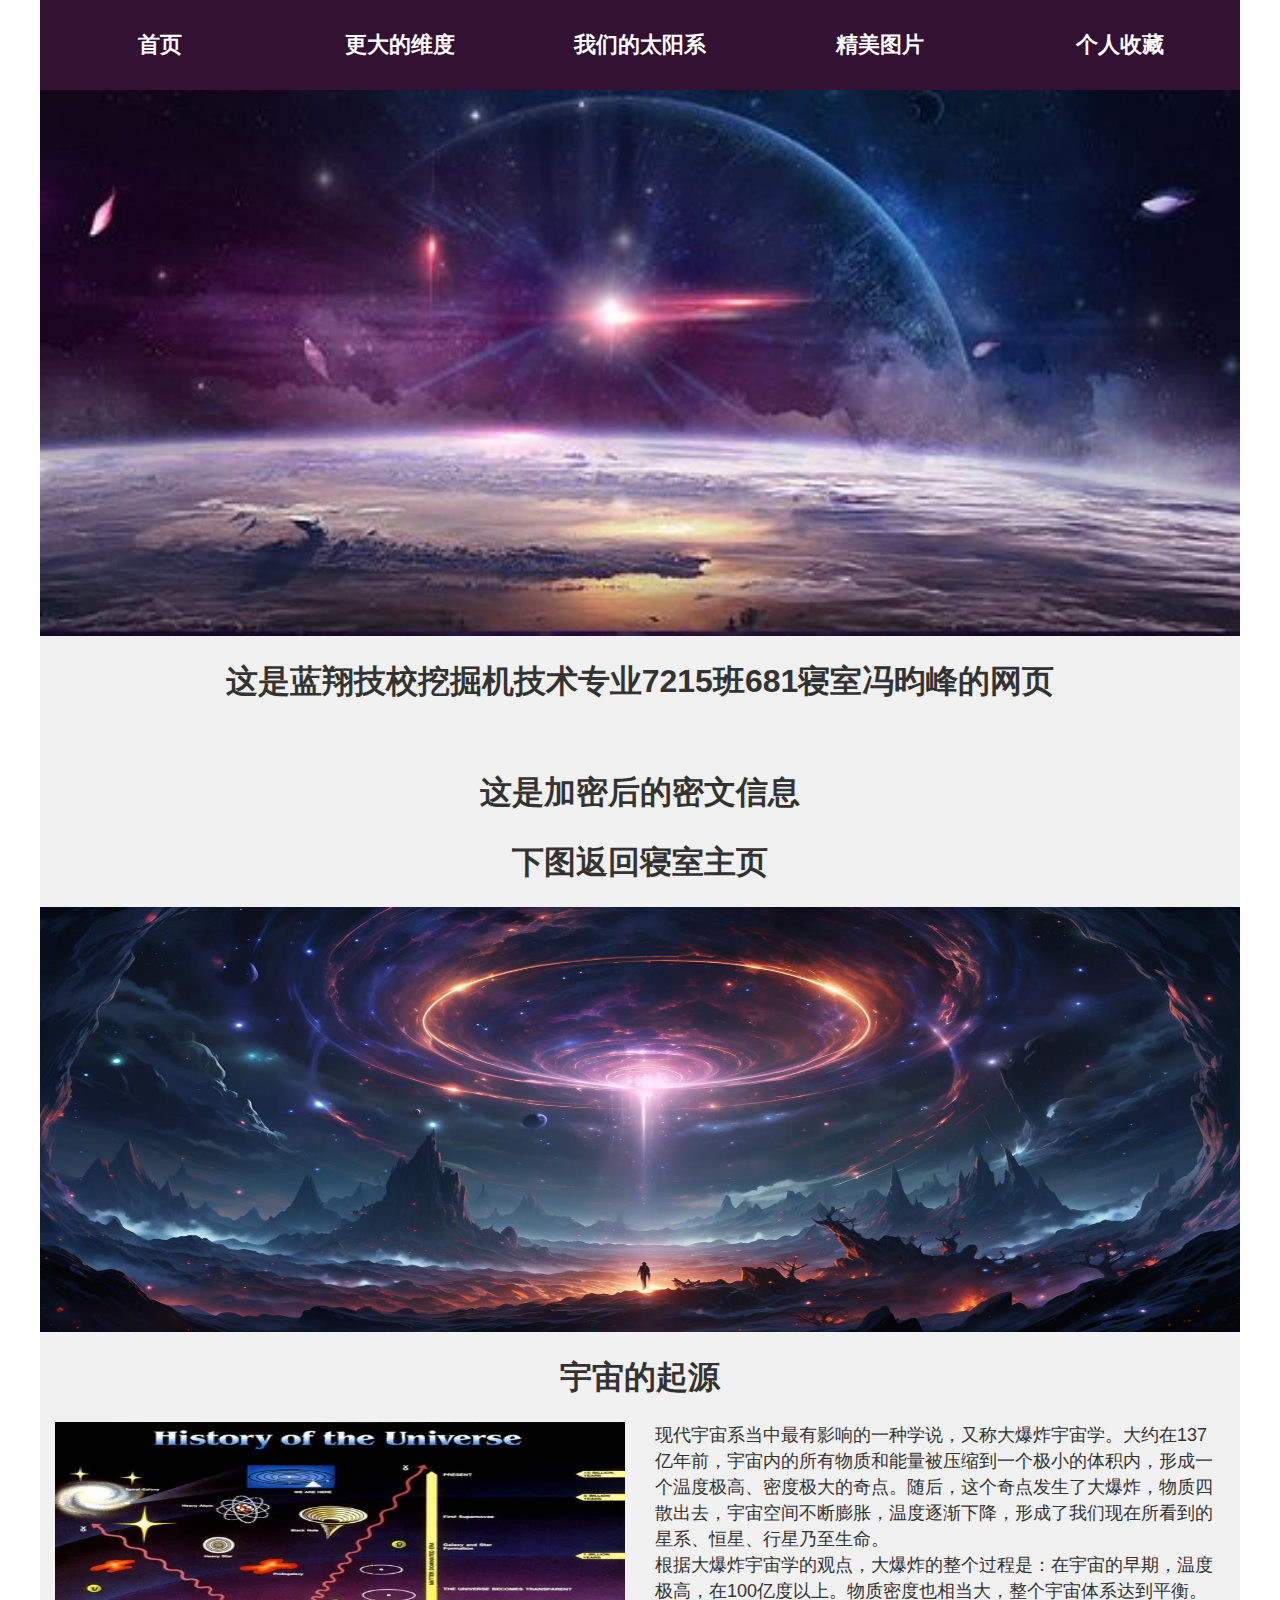
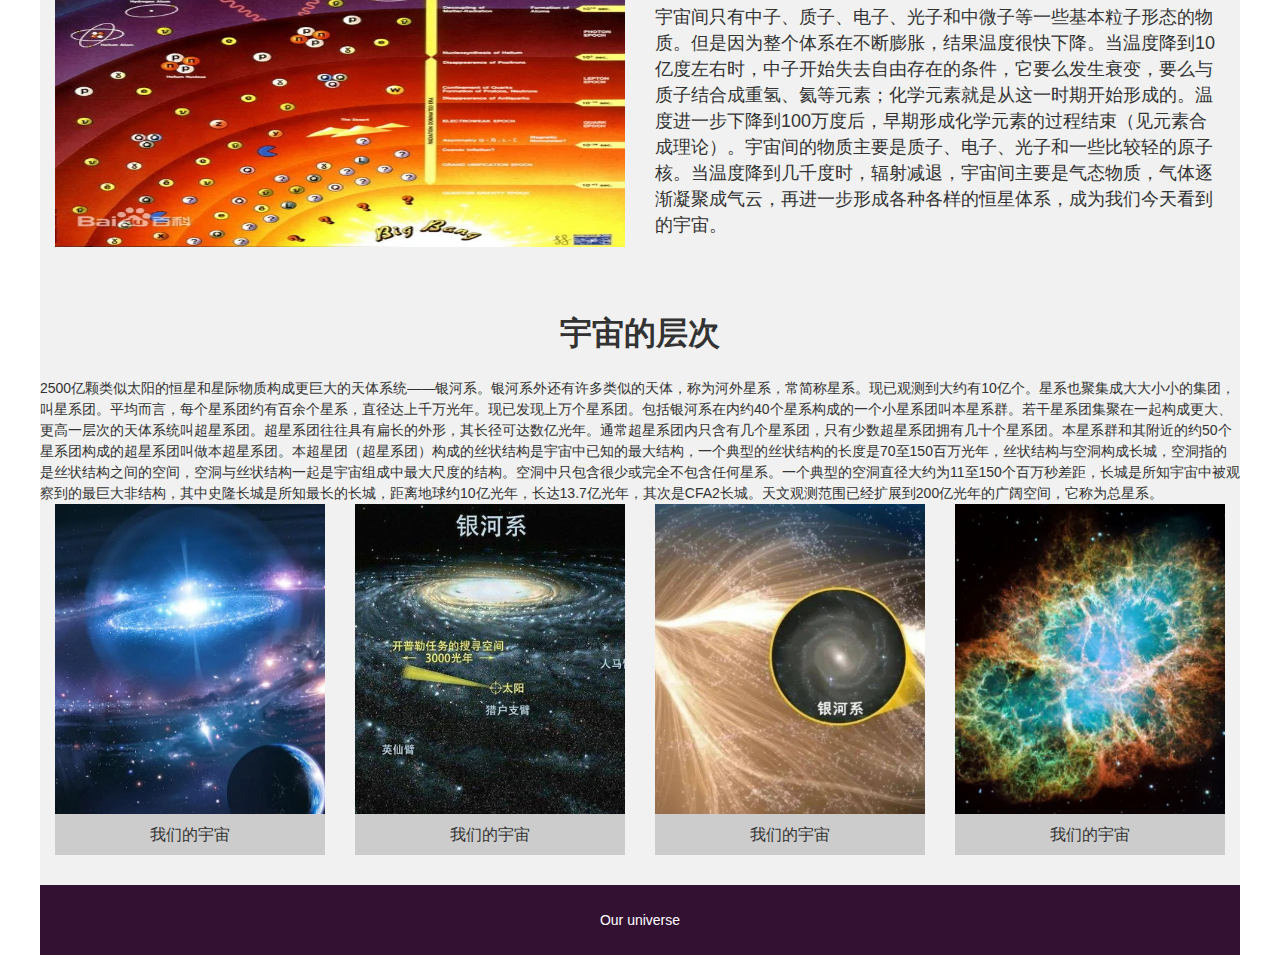
==== commit a4ab8976: "Update index.html" ====
--- a/index.html
+++ b/index.html
@@ -28,9 +28,11 @@
 				<div class="pic">
 					<div class="banner">
 						<div id="myCarousel" class="carousel slide">
-					<img src="banner.jpg">		
+					<img src="banner.jpg">	
+				<h2 class="Title">这是蓝翔技校挖掘机技术专业7215班681寝室冯昀峰的网页</h2><br>
+				<h2 class="Title">这是加密后的密文信息</h2>			
 					<h2 class="Title">下图返回寝室主页</h2>
-					<img src="14.jpg" width="100%" height = "425"/>
+					<a href="https://yuguchenyu.github.io/myweb/qinshi.html"><img src="14.jpg" width="100%" height = "425"/></a>	
 				</div>
 				<div class="Part1 container">
 					<h2 class="Title">宇宙的起源</h2>
